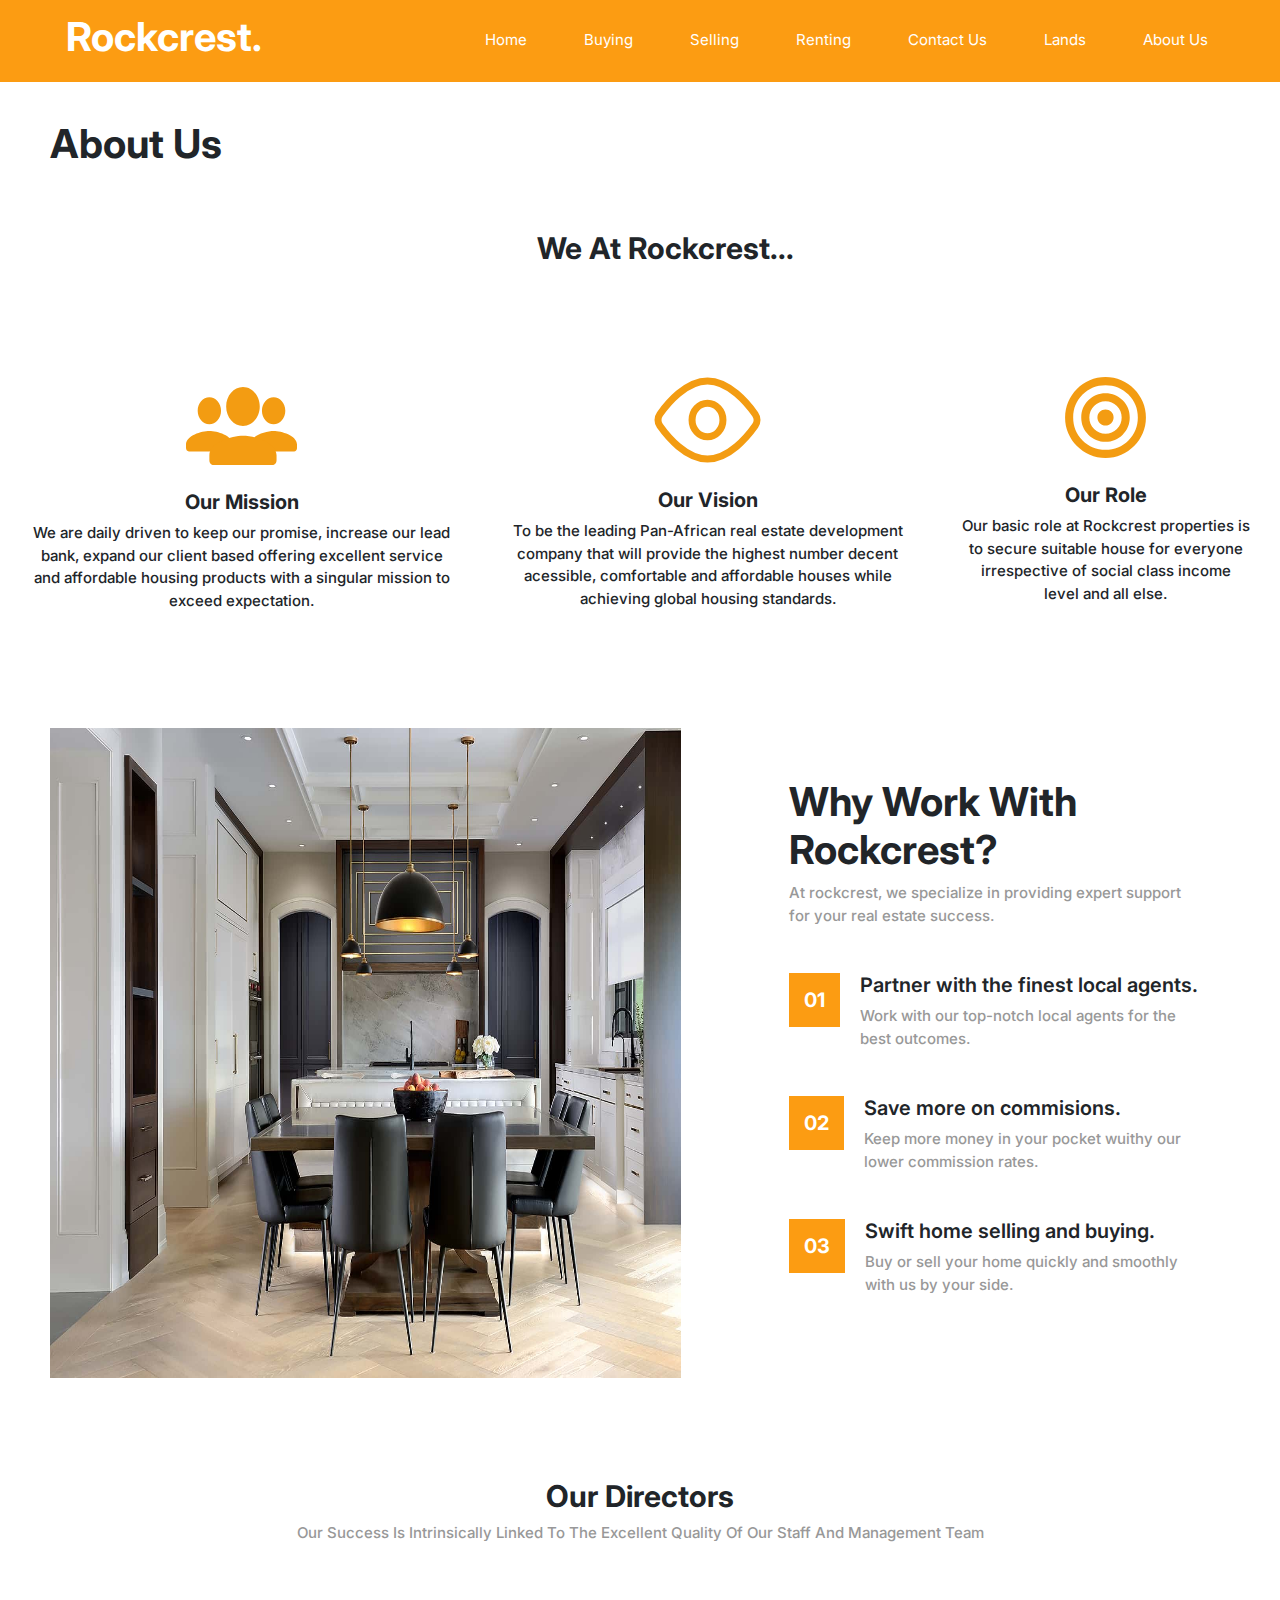
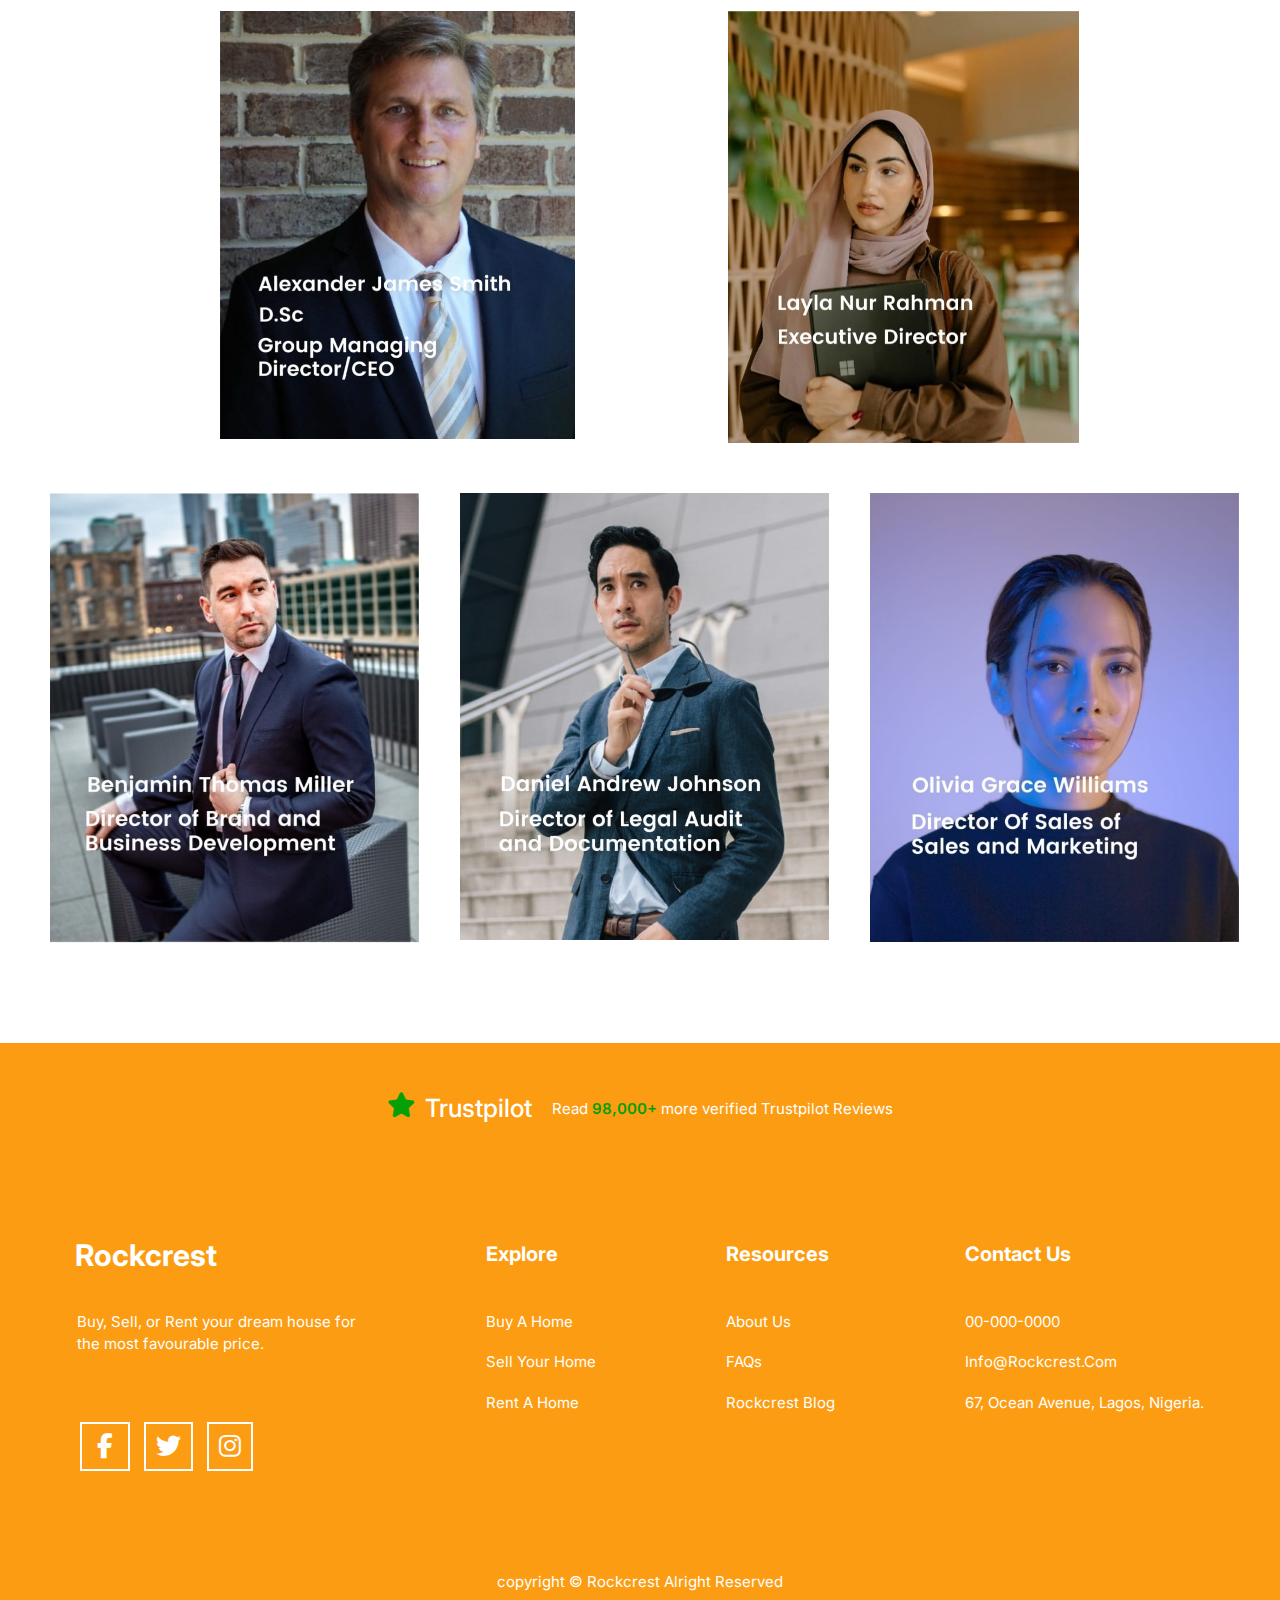
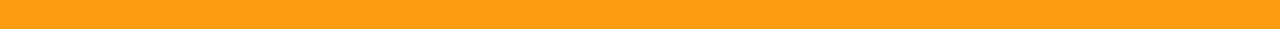
==== about.html @ 774dd9ab "first commit" ====
<!DOCTYPE html>
<html lang="en">

<head>
    <link rel="preconnect" href="https://fonts.googleapis.com">
    <link rel="preconnect" href="https://fonts.gstatic.com" crossorigin>
    <link href="https://fonts.googleapis.com/css2?family=Heebo&family=Inter:wght@500&family=Playpen+Sans&display=swap"
        rel="stylesheet">
    <meta charset="UTF-8">
    <meta name="viewport" content="width=device-width, initial-scale=1.0">
    <title>Rockcrest</title>
    <link rel="stylesheet" href="style.css">
    <link rel="stylesheet" href="https://stackpath.bootstrapcdn.com/bootstrap/4.5.2/css/bootstrap.min.css">
    <link rel="stylesheet" href="https://cdnjs.cloudflare.com/ajax/libs/font-awesome/6.4.0/css/all.min.css">
    <link href="https://cdn.jsdelivr.net/npm/bootstrap@5.3.1/dist/css/bootstrap.min.css" rel="stylesheet"
        integrity="sha384-4bw+/aepP/YC94hEpVNVgiZdgIC5+VKNBQNGCHeKRQN+PtmoHDEXuppvnDJzQIu9" crossorigin="anonymous">
    <link rel="preconnect" href="https://fonts.googleapis.com">
    <link rel="preconnect" href="https://fonts.googleapis.com">
    <link rel="preconnect" href="https://fonts.gstatic.com" crossorigin>
    <link href="https://fonts.googleapis.com/css2?family=Heebo&family=Inter:wght@300&family=Playpen+Sans&display=swap"
        rel="stylesheet">
    <link rel="preconnect" href="https://fonts.gstatic.com" crossorigin>
    <link href="https://fonts.googleapis.com/css2?family=Poppins&display=swap" rel="stylesheet">
</head>

<section class="home" id="home">
    <div class="Home Home1">
        <div class="home-page-color">
            <nav class="navbar navbar-expand-lg">
                <div class="container-fluid navig">
                    <a class="navbar-brand" href="index.html">
                        <h1>Rockcrest.</h1>
                    </a>
                    <button class="navbar-toggler" type="button" data-bs-toggle="collapse"
                        data-bs-target="#navbarTogglerDemo02" aria-controls="navbarTogglerDemo02" aria-expanded="false"
                        aria-label="Toggle navigation">
                        <span class="navbar-toggler-icon"></span>
                    </button>
                    <div class="navigator">
                        <div class="collapse navbar-collapse" id="navbarTogglerDemo02">
                            <ul class="nav me-auto mb-2 mb-lg-0">
                                <li class="nav-item">
                                    <a class="nav-link" href="index.html">Home</a>
                                </li>
                                <li class="nav-item">
                                    <a class="nav-link" href="buying.html">buying</a>
                                </li>
                                <li class="nav-item">
                                    <a class="nav-link" href="selling.html">selling</a>
                                </li>
                                <li class="nav-item">
                                    <a class="nav-link" href="renting.html">renting</a>
                                </li>
                                <li class="nav-item">
                                    <a class="nav-link" href="contact.html">contact us</a>
                                </li>
                                <li class="nav-item">
                                    <a class="nav-link" href="lands.html">lands</a>
                                </li>
                                <li class="nav-item">
                                    <a class="nav-link" href="about.html">about us</a>
                                </li>
                            </ul>
                        </div>
                    </div>
                </div>
            </nav>
        </div>
    </div>
</section>

<section class="abt">
    <div class="abt-us">
        <h1>about us</h1>
        <p>we at rockcrest...</p>
    </div>
</section>

<section class="mis-vis-rol">
    <div class="mission">
        <img src="images/Group 17.svg" alt="">
        <h3>our mission</h3>
        <P>We are daily driven to keep our promise, increase our lead bank, expand
            our client based offering excellent service and affordable housing products
            with a singular mission to exceed expectation. </P>
    </div>
    <div class="vision">
        <img src="images/Group.svg" alt="">
        <h3>our vision</h3>
        <P>To be the leading Pan-African real estate development company that will provide
            the highest number decent acessible, comfortable and affordable houses while
            achieving global housing standards. </P>
    </div>
    <div class="role">
        <img src="images/Vector.svg" alt="">
        <h3>our role</h3>
        <P>Our basic role at Rockcrest properties is to secure suitable house for everyone
            irrespective of social class income level and all else. </P>
    </div>
</section>

<section class="with">
    <div class="work-us">
        <div class="with-us-image">
            <img src="images/contemporary-detailed-DSC_9551.jpg" alt="">
        </div>
        <div class="with-us-desc">
            <h1>why work with rockcrest?</h1>
            <p>At rockcrest, we specialize in providing expert support for your real estate success.</p>
            <div class="with-us-desc1">
                <div class="numbers">
                    <h3>01</h3>
                </div>
                <div class="desc">
                    <h2>Partner with the finest local agents.</h2>
                    <p>Work with our top-notch local agents for the best outcomes.</p>
                </div>
            </div>
            <div class="with-us-desc1">
                <div class="numbers">
                    <h3>02</h3>
                </div>
                <div class="desc">
                    <h2>Save more on commisions.</h2>
                    <p>Keep more money in your pocket wuithy our lower commission rates.</p>
                </div>
            </div>
            <div class="with-us-desc1">
                <div class="numbers">
                    <h3>03</h3>
                </div>
                <div class="desc">
                    <h2>Swift home selling and buying.</h2>
                    <p>Buy or sell your home quickly and smoothly with us by your side.</p>
                </div>
            </div>
        </div>
    </div>
</section>

<div class="foot-1">
    <h1>our directors</h1>
    <p>Our success is intrinsically linked to the excellent quality of our staff and management team</p>
</div>
<div class="abt-images1">
    <div class="abts-img imgs1">
        <img src="images/abt5.jpeg" alt="">
    </div>
    <div class="abts-img imgs2">
        <img src="images/abt3.jpeg" alt="">
    </div>
</div>
<div class="abt-images2">
    <div class="abts-imgs">
        <img src="images/abt1.jpeg" alt="">
    </div>
    <div class="abts-imgs">
        <img src="images/abt2.jpeg" alt="">
    </div>
    <div class="abts-imgs">
        <img src="images/abt4.jpeg" alt="">
    </div>
</div>

<section class="clients">
    <div class="footer">
        <div class="footer-desc">
            <div class="foot-icon1">
                <i class="fa fa-star fa-shake"></i>
            </div>
            <div class="foot-icon-desc">
                <h1>Trustpilot</h1>
                <p>Read <span>98,000+</span> more verified Trustpilot Reviews</p>
            </div>
        </div>
        <div class="additionals">
            <div class="rockcrest">
                <h1>rockcrest</h1>
                <p>Buy, Sell, or Rent your dream house for <br> the most favourable price.</p>
                <div class="foot-icon2">
                    <i class="fa-brands fa-facebook-f"></i>
                    <span>
                        <i class="fa-brands fa-twitter"></i>
                    </span>
                    <span>
                        <i class="fa-brands fa-instagram"></i>
                    </span>
                </div>
            </div>
            <div class="explore">
                <h2>explore</h2>
                <div class="links">
                    <p><a href="">Buy a home</a></p>
                    <p><a href="">sell your home</a></p>
                    <p><a href="">rent a home</a></p>
                </div>
            </div>
            <div class="resources">
                <h2>resources</h2>
                <div class="links">
                    <p><a href="">about us</a></p>
                    <p><a href="">FAQs</a></p>
                    <p><a href="">rockcrest blog</a></p>
                </div>
            </div>
            <div class="contact-us">
                <h2>contact us</h2>
                <div class="links">
                    <p><a href="">00-000-0000</a></p>
                    <p><a href="">info@rockcrest.com</a></p>
                    <p><a href="">67, Ocean Avenue, lagos, nigeria.</a></p>
                </div>
            </div>
        </div>
        <div class="copy">
            <p>copyright &copy; Rockcrest Alright Reserved</p>
        </div>
    </div>
</section>


<body>
    <script src="https://cdn.jsdelivr.net/npm/bootstrap@5.3.1/dist/js/bootstrap.bundle.min.js"
        integrity="sha384-HwwvtgBNo3bZJJLYd8oVXjrBZt8cqVSpeBNS5n7C8IVInixGAoxmnlMuBnhbgrkm"
        crossorigin="anonymous"></script>
    <script src="https://cdn.jsdelivr.net/npm/@popperjs/core@2.11.8/dist/umd/popper.min.js"
        integrity="sha384-I7E8VVD/ismYTF4hNIPjVp/Zjvgyol6VFvRkX/vR+Vc4jQkC+hVqc2pM8ODewa9r"
        crossorigin="anonymous"></script>
    <script src="https://cdn.jsdelivr.net/npm/bootstrap@5.3.1/dist/js/bootstrap.min.js"
        integrity="sha384-Rx+T1VzGupg4BHQYs2gCW9It+akI2MM/mndMCy36UVfodzcJcF0GGLxZIzObiEfa"
        crossorigin="anonymous"></script>
</body>

</html>
---- style.css ----
* {
        margin: 0;
        padding: 0;
        box-sizing: border-box;
        font-family: 'Heebo', sans-serif;
        font-family: 'Inter', sans-serif;
    }


    /* Forms Stylings */

    .create {
        background-image: url('images/createimage.jpg');
        background-repeat: no-repeat;
        background-position: center;
        background-size: cover;
        text-align: center;
        display: flex;
        align-items: center;
        justify-content: center;
        padding-bottom: 16px;
    }

    .create2 {
        background-image: url('images/createimage.jpg');
        background-repeat: no-repeat;
        background-position: center;
        background-size: cover;
        text-align: center;
        display: flex;
        align-items: center;
        justify-content: center;
        padding-bottom: 152px;
    }

    .create-1 {
        text-align: center;
        margin-top: 20px;
        width: 100%;
        height: 100%;
    }

    .create-page {
        margin-left: -100px;
    }

    .create-page h1 {
        padding-left: 100px;
        color: white;
        text-transform: capitalize;
        font-size: 35px;
        font-weight: 700;
    }

    .create-page p {
        padding-left: 100px;
        text-transform: capitalize;
        font-size: 15px;
        font-weight: 500;
        color: white;
    }

    .create-page a {
        text-decoration: none;
        color: #FC9C12;
        font-weight: 700;
    }

    .create-page a:hover {
        text-decoration: underline;
        color: white;
    }

    .create-page form {
        width: 90%;
        max-width: 600px;
        margin: 0 auto;
        padding-top: 20px;
    }

    .create-acct {
        margin-bottom: 20px;
    }

    .create-acct input {
        border: 2px solid white;
        color: white;
        width: 120%;
        padding: 20px;
        outline: 0;
        border-radius: 5px;
        background: transparent;
        font-size: 15px;
    }

    .create-acct label {
        height: 100%;
        color: white;
        float: left;
        text-transform: capitalize;
        font-size: 15px;
        font-weight: 600;
        padding-bottom: 10px;
    }

    .password input {
        position: relative;
    }

    .password2 input {
        position: relative;
    }

    .password2 i {
        position: absolute;
        right: 24.5%;
        top: 322px;
        color: white;
        font-size: 15px;
        font-weight: 500;
    }

    .password i {
        position: absolute;
        right: 25%;
        bottom: 215px;
        color: white;
        font-size: 15px;
        font-weight: 500;
    }

    .create-acct input::placeholder {
        font-size: 15px;
        color: whitesmoke;
    }

    .row {
        display: flex;
        justify-content: center;
        align-items: center;
        gap: 60px;
    }

    .row .create-acct {
        flex-basis: 45%;
    }

    .row .row-2 input,
    .row .row-2 label {
        margin-left: 70px;
    }

    .create-acct input .checkbox {
        border-radius: 50px;
    }

    .create-acct p {
        font-size: 15px;
        color: black;
    }

    .agree {
        display: flex;
        gap: 10px;
        margin-bottom: 10px;
    }


    .create-acct label {
        font-weight: 500;
    }

    .create-acct span {
        color: #FC9C12;
        font-weight: 500;
    }

    .create-acct a input {
        text-transform: capitalize;
        font-size: 15px;
        font-weight: 600;
        color: white;
        background-color: #FC9C12;
        border: none;
        margin-top: 20px;
        box-shadow: 4px 4px 8px rgba(0, 0, 0, 0.2);
    }

    .create-acct input.btn2 {
        margin-top: 20px;
    }

    .create-acct a input:hover {
        color: #FC9C12;
        background-color: white;
    }






    /* Home page Stylings */

    .home {
        width: 100%;
        height: 100%;
        background: url('images/3d-room-interior-with-classic-design-furniture_23-2150895587.jpg'), linear-gradient(rgba(0, 0, 0, 0.5), rgba(0, 0, 0, 0.7));
        background-repeat: no-repeat;
        z-index: -1;
        background-size: cover;
        background-position: center;
    }

    .navbar-brand h1 {
        text-transform: capitalize;
        font-weight: 700;
        font-size: 40px;
        margin-left: 35px;
        color: white;
    }

    .nav-item a {
        color: white;
        font-size: 15px;
        text-transform: capitalize;
        margin-right: 25px;
        text-decoration: none;
    }

    .nav-item a::after {
        content: '';
        width: 0%;
        height: 2px;
        background: #FC9C12;
        display: block;
        margin: auto;
        transition: 0.5s;
    }

    .nav-item a:hover {
        color: white;
    }

    .nav-item a:hover::after {
        width: 40px;
        color: white;
    }

    .nav li a::after {
        content: '';
        width: 0%;
        height: 2px;
        background: white;
        display: block;
        margin: auto;
        transition: 0.5s;
    }

    .nav li a:hover {
        color: white;
    }

    .nav li a:hover::after {
        width: 40px;
        color: white;
    }

    .navigators a button {
        margin-right: 20px;
        padding: 5px 15px;
        font-size: 15px;
        font-weight: 500;
        text-transform: capitalize;
        background: transparent;
        color: white;
        border: 2px solid white;
        border-radius: 30px;
    }

    .navigators span a button {
        margin-right: 20px;
        padding: 5px 15px;
        font-size: 15px;
        font-weight: 500;
        text-transform: capitalize;
        background: #FC9C12;
        color: white;
        border: none;
        border-radius: 30px;
        box-shadow: 2px 2px 4px rgba(0, 0, 0, 0.2);
    }

    .navigators span a button:hover {
        margin-right: 20px;
        padding: 5px 15px;
        font-size: 15px;
        font-weight: 500;
        text-transform: capitalize;
        background: transparent;
        color: #FC9C12;
        border: 2px solid white;
        border-radius: 30px;
        transition: 0.5s;
    }

    .navigators a button:hover {
        margin-right: 20px;
        padding: 5px 15px;
        font-size: 15px;
        font-weight: 500;
        text-transform: capitalize;
        background: #FC9C12;
        color: white;
        border: none;
        border-radius: 30px;
        box-shadow: 2px 2px 4px rgba(0, 0, 0, 0.2);
        transition: 0.5s;
    }

    .home-body {
        width: 100%;
        text-align: center;
        padding-top: 80px;
    }

    .homes {
        padding-bottom: 200px;
    }

    .home-body h1 {
        text-transform: capitalize;
        font-size: 60px;
        line-height: 1;
        color: white;
        font-weight: 500;
    }

    .home-body h1 span {
        color: #FC9C12;
    }

    .home-body p {
        color: white;
        font-size: 15px;
    }

    .items-select {
        background-color: white;
        border: 2px solid whitesmoke;
        padding: 40px;
        border-radius: 10px;
        display: flex;
        margin-top: 70px;
        gap: 100px;
        justify-content: center;
    }

    .items-select i {
        margin-top: 10px;
        color: white;
        font-weight: 700;
        font-size: 20px;
        background-color: #FC9C12;
        border-radius: 60px;
        padding: 20px;
    }

    .select-items h4 {
        text-transform: capitalize;
        font-size: 15px;
        padding-bottom: 20px;
        color: #989898;
        padding-left: 5px;
    }

    .select-items select {
        font-size: 15px;
        color: #989898;
        font-weight: 500;
        padding-right: 50px;
        background: transparent;
        border: none;
    }





    /* second home page section */
    .home-page1 {
        width: 100%;
        margin-top: 70px;
        text-align: center;
    }

    .home-contents1 h1 {
        font-size: 15px;
        color: #989898;
        padding-bottom: 20px;
    }

    .companies {
        width: 100%;
        padding-top: 20px;
        padding-bottom: 50px;
        display: flex;
        gap: 10px;
        margin: 0;
        padding-left: 30px;
        padding-right: 100px;
    }

    .images {
        width: 100%;
        padding-left: 50px;
    }

    .one img {
        width: 60%;
    }

    .two img {
        width: 60%;
        margin-top: 5px;
    }

    .three img {
        width: 60%;
    }

    .four img {
        width: 70%;
        margin-top: -15px;
    }

    .five img {
        width: 70%;
        margin-top: -40px;
    }

    .properties h1 {
        text-transform: capitalize;
        font-size: 40px;
        font-weight: 700;
    }

    .properties p {
        font-size: 15px;
        font-weight: 400;
        color: #989898;
        padding-bottom: 70px;
    }

    .icons {
        display: flex;
        width: 100%;
        text-align: center;
        justify-content: center;
        padding-bottom: 100px;
    }

    .icons-desc {
        width: 250px;
        margin-left: 20px;
        border: 2px solid whitesmoke;
        border-radius: 5px;
    }

    .icons-desc img {
        width: 100px;
        margin-top: 40px;
        padding-bottom: 50px;
    }

    .icons-desc h3 {
        text-transform: capitalize;
        font-size: 20px;
        font-weight: 700;
    }

    .icons-desc p {
        font-size: 15px;
        color: #989898;
        text-transform: capitalize;
        padding-bottom: 20px;
    }







    /* how it works page */

    .work {
        width: 100%;
        text-align: center;
        padding-bottom: 100px;
    }

    .works h1 {
        text-transform: capitalize;
        font-weight: 700;
        font-size: 40px;
    }

    .works p {
        font-size: 15px;
        color: #989898;
        font-weight: 500;
    }

    .works-sets {
        padding-top: 100px;
        display: flex;
        width: 100%;
    }

    .search {
        margin-top: 100px;
        width: 50%;
        text-align: left;
        margin-left: 50px;
    }

    .search i {
        font-size: 40px;
        background-color: #FC9C12;
        color: white;
        padding: 10px;
    }

    .search h3 {
        font-size: 30px;
        font-weight: 600;
        margin-top: 10px;
    }

    .search p {
        padding-top: 10px;
        font-size: 15px;
        color: #989898;
        font-weight: 500;
        width: 67%;
    }

    .search-image {
        width: 50%;
    }

    .search-img {
        position: relative;
        z-index: 1;
        width: 60%;
        border-radius: 20px;
        margin-left: 100px;
        box-shadow: 2px 2px 4px rgba(0, 0, 0, 0.2);
    }

    .back-border {
        position: absolute;
        background-color: #FC9C12;
        padding: 100px;
        right: 50px;
        margin-top: -80px;
        width: 20%;
        height: 300px;
        clip-path: circle();
        opacity: 0.4;
    }

    .back-border-2 {
        position: absolute;
        background-color: #FC9C12;
        padding: 100px;
        margin-top: -200px;
        height: 300px;
        margin-left: 30px;
        clip-path: circle();
        opacity: 0.4;
    }

    .search-img img {
        z-index: 1;
        width: 90%;
        margin-top: 20px;
        border-radius: 20px;
    }

    .search-img h3 {
        text-transform: uppercase;
        color: #FC9C12;
        font-size: 20px;
        font-weight: bold;
        padding-top: 20px;
        text-align: left;
        margin-left: 20px;
    }

    .search-img p {
        text-transform: capitalize;
        color: #444444;
        font-size: 15px;
        font-weight: 500;
        text-align: left;
        margin-left: 19px;
        padding-bottom: 10px;
    }

    .search-img hr {
        width: 80%;
        border: 2px solid #989898;
        font-weight: bolder;
        color: #989898;
        margin-left: 15px;
    }

    .search-icons {
        display: flex;
        margin-left: 20px;
        gap: 55px;
        padding-top: 50px;
        padding-bottom: 20px;
    }

    .style i {
        color: white;
        padding-left: 4px;
    }

    .style1 i {
        padding-right: 10px;
    }

    .style2 {
        margin-right: 20px;
    }

    .style2 i {
        padding-left: 20px;
    }

    .icon-1 i {
        font-size: 30px;
    }

    .icon-1 span {
        font-size: 15px;
        padding-left: 15px;
    }

    .icon-1 h5 {
        text-transform: capitalize;
        font-size: 15px;
        font-weight: 500;
        color: #444444;
        padding-top: 20px;
    }

    .style h5 {
        color: white;
    }




    /* trending page */

    .trend {
        width: 100%;
        margin-top: 100px;
    }

    .trending {
        display: flex;
        justify-content: space-between;
        margin: 50px;
    }

    .trending-head h1 {
        text-transform: capitalize;
        font-size: 40px;
        font-weight: 700;
    }

    .trending-head p {
        font-size: 15px;
        font-weight: 500;
        color: #989898;
    }

    .trending-page-button a button {
        text-decoration: none;
        padding: 6px 12px;
        border-radius: 10px;
        background-color: transparent;
        color: #FC9C12;
        text-transform: capitalize;
        font-size: 15px;
        border: 2px solid #FC9C12;
    }

    .trending-page-button a button:hover {
        background-color: #FC9C12;
        color: white;
        border: none;
        box-shadow: rgba(0, 0, 0, 0.7);
        transition: 0.5s;
    }

    .trending-images {
        display: flex;
        width: 100%;
        padding: 0px 50px;
        gap: 20px;
    }

    .trending-img {
        width: 100%;
        border-radius: 20px;
        border: 2px solid whitesmoke;
    }

    .trending-img img {
        width: 90%;
        margin-left: 20px;
        margin-top: 20px;
        border-radius: 20px;
    }

    .trending-img h3 {
        text-transform: uppercase;
        color: #FC9C12;
        font-size: 20px;
        font-weight: bold;
        padding-top: 20px;
        text-align: left;
        margin-left: 20px;
    }

    .trending-img p {
        text-transform: capitalize;
        color: #444444;
        font-size: 15px;
        font-weight: 500;
        text-align: left;
        margin-left: 19px;
        padding-bottom: 10px;
    }

    .trending-img hr {
        width: 80%;
        font-weight: bolder;
        color: #989898;
        border: 2px solid #989898;
        margin-left: 17px;
    }

    .trending-icons {
        display: flex;
        margin-left: 25px;
        gap: 70px;
        padding-top: 50px;
        padding-bottom: 20px;
    }

    .icon-2 i {
        font-size: 30px;
    }

    .icon-2 span {
        font-size: 15px;
        padding-left: 15px;
    }

    .icon-2 h5 {
        text-transform: capitalize;
        font-size: 15px;
        font-weight: 500;
        color: #444444;
        padding-top: 20px;
    }





    /* why work with us page */

    .withUs {
        width: 100%;
        padding-top: 150px;
        padding-bottom: 100px;
    }

    .work-us {
        display: flex;
        justify-content: space-between;
        width: 100%;
    }

    .with-us-image {
        width: 90%;
    }

    .with-us-desc {
        margin-right: 80px;
        margin-top: 50px;
    }

    .with-us-image img {
        width: 80%;
        margin-left: 50px;
        height: 650px;
    }

    .with-us-desc h1 {
        text-transform: capitalize;
        font-size: 40px;
        font-weight: 700;
    }

    .with-us-desc p {
        font-size: 15px;
        color: #989898;
        font-weight: 500;
        padding-bottom: 30px;
    }

    .with-us-desc1 {
        display: flex;
        justify-content: space-between;
        gap: 20px;
    }

    .numbers h3 {
        text-transform: uppercase;
        font-size: 20px;
        font-weight: bold;
        color: white;
        background: #FC9C12;
        padding: 15px;
    }

    .desc h2 {
        font-size: 20px;
        font-weight: 600;
    }

    .desc p {
        font-size: 15px;
        color: #989898;
    }




    /* clients pages */

    .clients {
        width: 100%;
        background-color: #FC9C12;
        text-align: center;
        padding-bottom: 20px;
    }

    .client h1 {
        padding-top: 50px;
        color: white;
        text-transform: capitalize;
        font-size: 40px;
        font-weight: 700;
    }

    .client p {
        font-size: 15px;
        font-weight: 500;
        color: white;
    }

    .clients-images1 {
        width: 100%;
        display: flex;
        gap: 20px;
        padding-top: 50px;
    }

    .clients-images img {
        width: 100%;
    }

    .images1 img {
        width: 100%;
        height: 220px;
    }

    .clients-images2 {
        display: flex;
        gap: 20px;
        padding-top: 20px;
    }



    /* footer page */

    .footer {
        padding-top: 50px;
    }

    .footer-desc {
        display: flex;
        justify-content: center;
        gap: 10px;
    }

    .foot-icon1 i {
        font-size: 25px;
        color: white;
        font-weight: 800;
        color: rgb(5, 160, 5);
    }

    .foot-icon-desc {
        display: flex;
        gap: 20px;
    }

    .foot-icon-desc h1 {
        font-size: 25px;
        color: white;
        font-weight: 500;
    }

    .foot-icon-desc p {
        font-size: 15px;
        margin-top: 5px;
        color: white;
    }

    .foot-icon-desc span {
        color: rgb(5, 160, 5);
        font-weight: 600;
    }

    .additionals {
        display: flex;
        padding-top: 100px;
        justify-content: center;
        gap: 30px;
    }

    .rockcrest h1 {
        text-transform: capitalize;
        font-size: 30px;
        font-weight: 700;
        color: white;
        margin-left: -140px;
    }

    .rockcrest p {
        float: left;
        text-align: left;
        font-size: 15px;
        font-weight: 400;
        padding-top: 30px;
        color: white;
    }

    .foot-icon2 {
        margin-left: -90px;
    }

    .foot-icon2 i {
        margin-top: 50px;
        color: white;
        font-size: 25px;
        border: 2px solid white;
        padding: 10px;
        margin-right: 10px;
    }

    .foot-icon2 .fa-facebook-f {
        padding: 10px 15px;
    }

    .explore,
    .resources,
    .contact-us {
        text-align: left;
        padding-left: 100px;
    }

    .explore h2,
    .resources h2,
    .contact-us h2 {
        text-transform: capitalize;
        font-size: 20px;
        font-weight: 700;
        color: white;
        padding-top: 5px;
    }

    .links {
        padding-top: 35px;
    }

    .links a {
        color: white;
        text-transform: capitalize;
        font-size: 15px;
        margin-top: 100px;
        text-decoration: none;
    }

    .links a:hover {
        text-decoration: none;
        color: #444444;
    }

    .copy {
        padding-top: 100px;
        color: white;
        font-size: 15px;
    }






    /* buying page */

    .Home1 {
        background-color: #FC9C12;
        position: fixed;
        width: 100%;
        z-index: 4;
    }

    .buying {
        width: 100%;
        padding-top: 120px;
    }

    .buying-page h1 {
        padding-left: 50px;
        padding-bottom: 50px;
        text-transform: capitalize;
        font-size: 40px;
        font-weight: 700;
    }

    .second-section {
        padding-top: 50px;
        padding-bottom: 50px;
    }







    /* selling page */

    .sales {
        text-align: center;
        padding-top: 100px;
    }

    .no-sales img {
        width: 18%;
        position: relative;
        padding-top: 200px;
        padding-bottom: 30px;
    }

    .border-back {
        z-index: 0;
        position: absolute;
        background-color: #FC9C12;
        padding: 110px;
        top: 200px;
        margin-top: 30px;
        height: 300px;
        margin-left: 630px;
        clip-path: circle();
        opacity: 0.4;
    }

    .no-sales-desc h3 {
        text-transform: capitalize;
        font-size: 20px;
        font-weight: bold;
    }

    .no-sales-desc p {
        font-size: 15px;
        color: #989898;
        font-weight: 500;
        padding-bottom: 80px;
    }





    /* buying-0pen-page */

    .buy-open {
        width: 100%;
        padding-left: 50px;
    }

    .buying-open {
        width: 100%;
    }

    .buying-open h1 {
        padding-top: 120px;
        text-transform: capitalize;
        font-size: 40px;
        font-weight: 700;
    }

    .buying-open p {
        text-transform: capitalize;
        font-size: 15px;
        font-weight: 500;
    }

    .buying-open span a button {
        text-transform: capitalize;
        color: white;
        background-color: #FC9C12;
        padding: 8px 15px;
        border: none;
        font-weight: 500;
        margin-left: 10px;
        border: 2px solid whitesmoke;
    }

    .buy-open-desc {
        width: 100%;
    }

    .images-buy {
        width: 100%;
        padding-top: 10px;
    }

    .images-buy img {
        width: 95%;
    }

    .buy-open-desc h3 {
        text-transform: capitalize;
        padding-top: 50px;
        padding-bottom: 10px;
        font-size: 30px;
        font-weight: 500;
    }

    .buy-open-desc hr {
        width: 95%;
        border: 2px solid #FC9C12;
    }

    .buy-open-desc h3 {
        font-size: 20px;
    }

    .buy-open-desc p {
        font-style: 15px;
        color: #444444;
    }

    .first-p p {
        width: 100%;
        line-height: 3;
        padding-right: 70px;
    }

    .contact {
        display: flex;
    }

    .contact h4 {
        text-transform: capitalize;
        font-size: 30px;
        color: #FC9C12;
        font-weight: 700;
    }

    .contact .icons-span {
        display: flex;
        margin-top: 10px;
        padding-left: 20px;
    }

    .icons-span i {
        font-size: 15px;
        font-weight: bolder;
        padding-right: 10px;
        padding-top: 2px;
    }

    .icons-span span p {
        font-size: 15px;
    }

    .contact-no {
        margin-left: 170px;
        padding-bottom: 50px;
    }

    .contact-no P {
        font-weight: 500;
    }




    /* lands page */
    .land {
        padding-top: 150px;
        padding-bottom: 100px;
    }

    .land h1 {
        text-transform: capitalize;
        font-size: 40px;
        padding-bottom: 50px;
        font-weight: 700;
        margin-left: 50px;
    }

    .lands-desc {
        display: flex;
    }

    .desc1 h3 {
        color: #444444;
        text-transform: capitalize;
        font-size: 20px;
        padding-bottom: 5px;
    }

    .desc1 p {
        font-size: 15px;
    }

    .desc2 {
        padding-top: 57px;
        padding-left: 20px;
    }










    /* about us page */
    .abt {
        padding-top: 120px;
        padding-left: 50px;
    }

    .abt-us h1 {
        text-transform: capitalize;
        font-size: 40px;
        font-weight: 700;
    }

    .abt-us p {
        text-transform: capitalize;
        text-align: center;
        padding-top: 50px;
        font-size: 30px;
        font-weight: 700;
        padding-bottom: 20px;
    }

    .mis-vis-rol {
        padding-top: 70px;
        padding-left: 10px;
        display: flex;
        text-align: center;
        justify-content: space-between;
    }

    .mission img,
    .role img,
    .vision img {
        margin-bottom: -25px;
    }

    .mission {
        margin-top: 10px;
        padding: 0px 20px;
    }

    .role {
        padding-right: 30px;
        padding-left: 20px;
    }

    .vision {
        padding: 0px 20px;
    }

    .mission h3,
    .vision h3,
    .role h3 {
        padding-top: 50px;
        text-transform: capitalize;
        font-size: 20px;
        font-weight: 700;
    }

    .mission p,
    .vision p,
    .role p {
        padding-bottom: 20px;
        font-size: 15px;
        font-weight: 500;
    }

    .with {
        padding-top: 80px;
        padding-bottom: 100px;
    }

    .foot-1 {
        text-align: center;
    }

    .foot-1 h1 {
        font-size: 30px;
        text-transform: capitalize;
        font-weight: 700;
    }

    .foot-1 p {
        padding-bottom: 50px;
        font-size: 15px;
        font-weight: 500;
        text-transform: capitalize;
        color: #989898;
    }

    .abt-images1 {
        padding-left: 220px;
        padding-right: 50px;
        width: 100%;
        display: flex;
        justify-content: space-evenly;
        padding-bottom: 50px;
    }

    .abts-img img {
        width: 70%;
        padding: 0px;
    }

    .abt-images2 {
        display: flex;
        width: 100%;
        padding-left: 50px;
        padding-bottom: 100px;
    }

    .abts-imgs img {
        width: 90%;
    }







    /* contact us page */

    .contact-uss {
        padding-top: 120px;
        padding-left: 50px;
        padding-bottom: 50px;
    }

    .contact-usss h1 {
        text-transform: capitalize;
        font-size: 40px;
        font-weight: 700;
    }

    .contact-uss-location img {
        position: relative;
        width: 95%;
        height: 730px;
        margin-top: 30px;
        border: 2px solid whitesmoke;
        margin-bottom: 50px;
    }

    .contact-uss-location i {
        position: absolute;
        z-index: 1;
        color: red;
        font-size: 60px;
        margin-top: 350px;
        margin-left: 550px;
    }


    .feedback-form {
        width: 100%;
        padding-bottom: 50px;
    }

    .feedback-form h3 {
        font-size: 30px;
        font-weight: 700;
        text-transform: capitalize;
        text-align: center;
    }

    .feedback-form p {
        text-transform: capitalize;
        text-align: center;
        font-size: 15px;
        color: #989898;
        font-weight: 500;
        padding-bottom: 50px;
    }

    .form-feedback ::placeholder {
        text-transform: capitalize;
        font-size: 20px;
        font-weight: 600;
    }

    .divs {
        display: flex;
    }

    .divs .div-1 {
        flex-basis: 48.8%;
    }

    .form-feedback form input {
        padding-top: 10px;
        width: 95%;
        margin: 50px 0px;
        border-top: none;
        border-bottom: 2px solid #444444;
        border-right: none;
        border-left: none;
    }

    .textarea textarea {
        margin-top: 30px;
        height: 400px;
        width: 95%;
        border: 2px solid #444444;
    }

    .send a button {
        text-decoration: none;
        font-size: 15px;
        color: white;
        background-color: #FC9C12;
        border: none;
        font-weight: 500;
        text-transform: capitalize;
        padding: 15px 20px;
        border-radius: 5px;
        border: 2px solid whitesmoke;
        margin-top: 20px;
    }

    .send a button:hover {
        color: #444444;
        border: 2px solid #989898;
        background-color: transparent;
    }
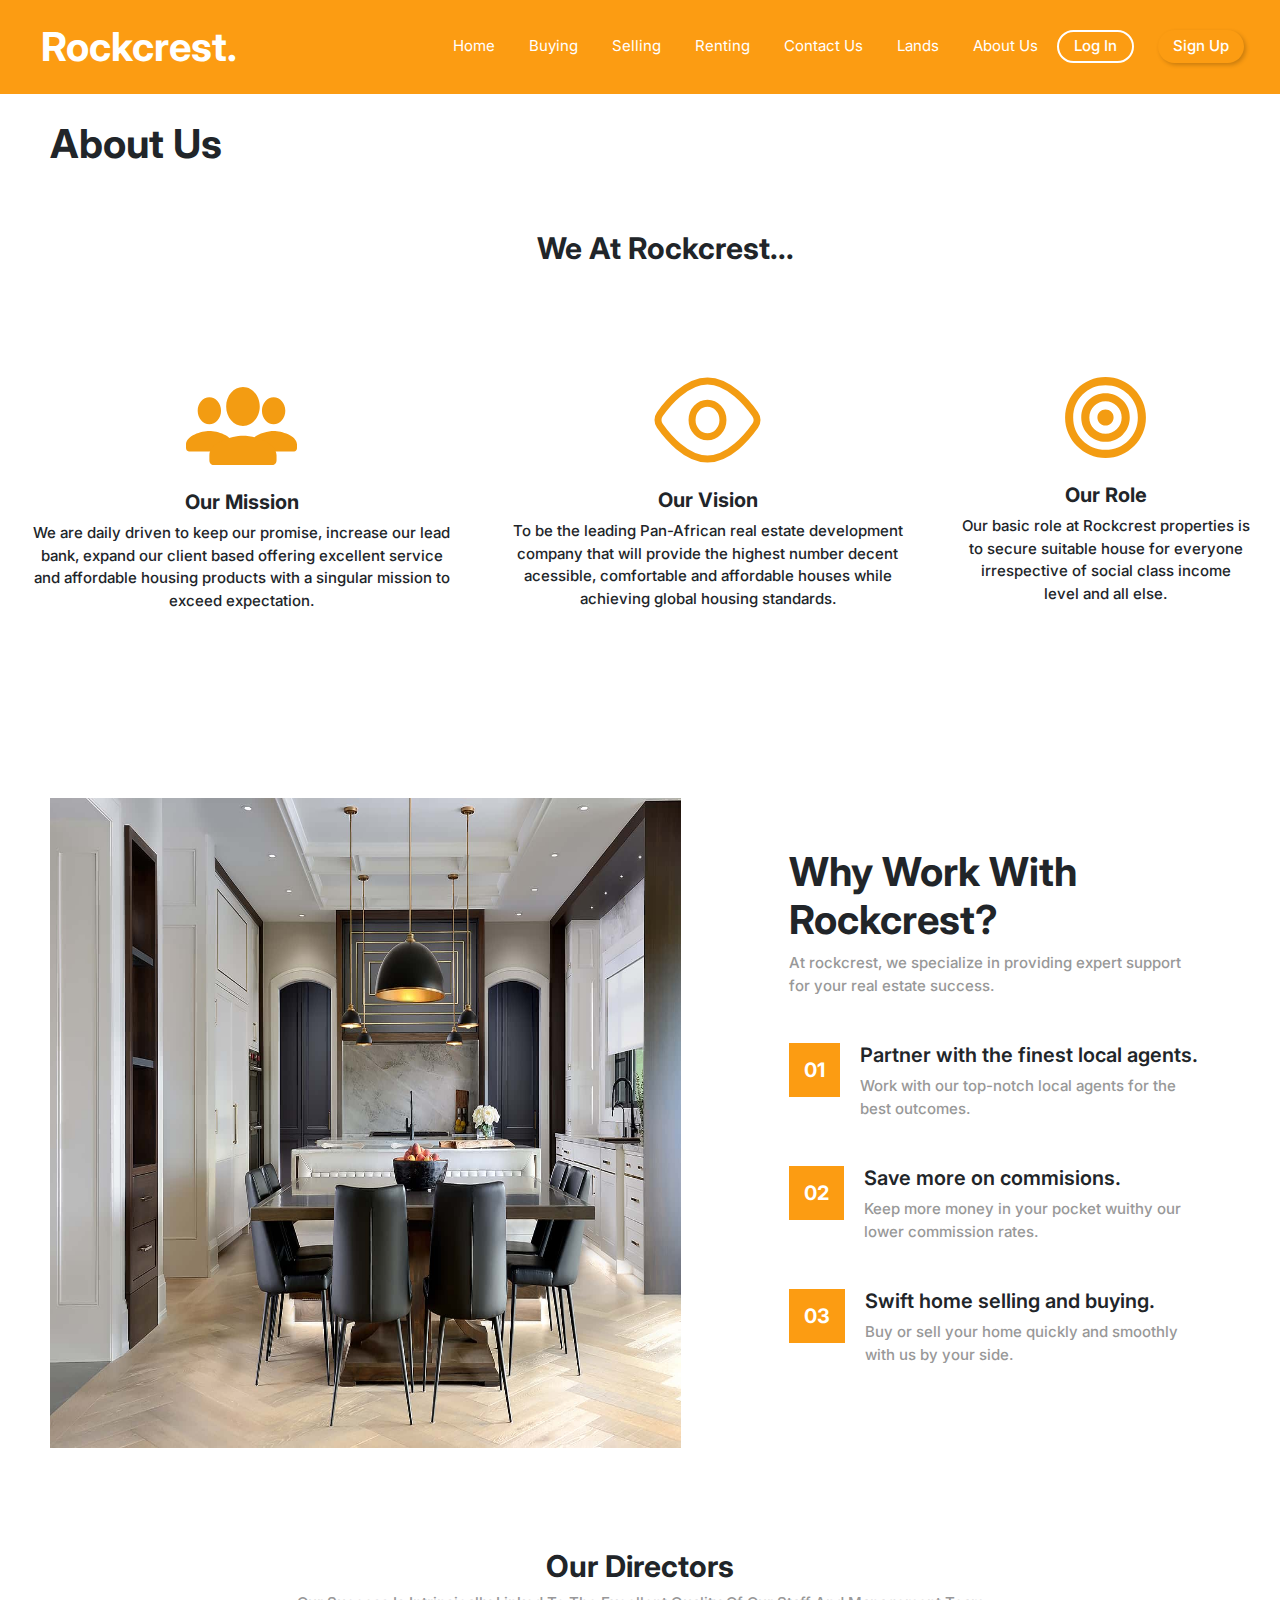
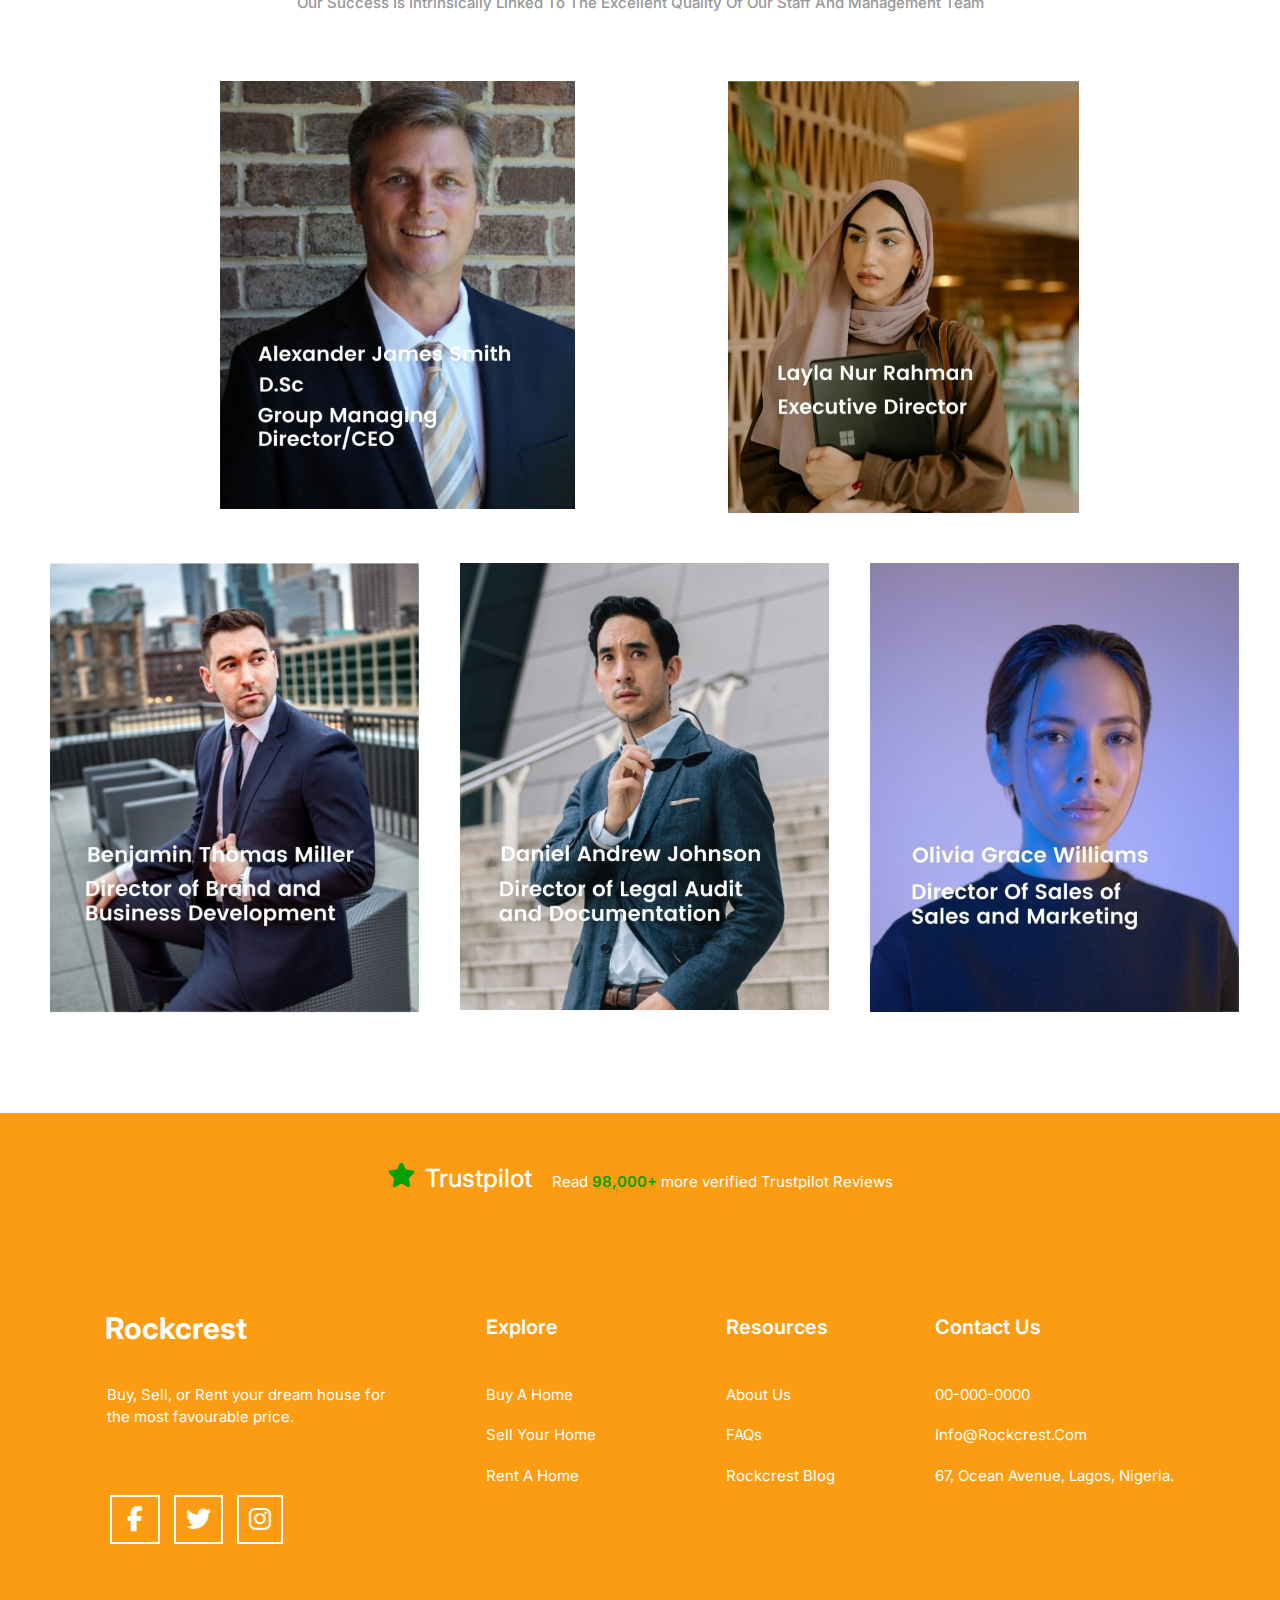
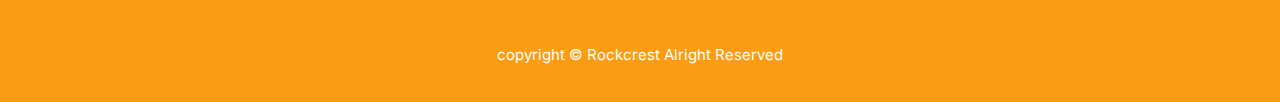
==== commit 9fab7858: "responsiveness" ====
--- a/about.html
+++ b/about.html
@@ -23,203 +23,205 @@
     <link href="https://fonts.googleapis.com/css2?family=Poppins&display=swap" rel="stylesheet">
 </head>
 
-<section class="home" id="home">
-    <div class="Home Home1">
-        <div class="home-page-color">
-            <nav class="navbar navbar-expand-lg">
-                <div class="container-fluid navig">
-                    <a class="navbar-brand" href="index.html">
-                        <h1>Rockcrest.</h1>
-                    </a>
-                    <button class="navbar-toggler" type="button" data-bs-toggle="collapse"
-                        data-bs-target="#navbarTogglerDemo02" aria-controls="navbarTogglerDemo02" aria-expanded="false"
-                        aria-label="Toggle navigation">
-                        <span class="navbar-toggler-icon"></span>
-                    </button>
-                    <div class="navigator">
-                        <div class="collapse navbar-collapse" id="navbarTogglerDemo02">
-                            <ul class="nav me-auto mb-2 mb-lg-0">
-                                <li class="nav-item">
-                                    <a class="nav-link" href="index.html">Home</a>
-                                </li>
-                                <li class="nav-item">
-                                    <a class="nav-link" href="buying.html">buying</a>
-                                </li>
-                                <li class="nav-item">
-                                    <a class="nav-link" href="selling.html">selling</a>
-                                </li>
-                                <li class="nav-item">
-                                    <a class="nav-link" href="renting.html">renting</a>
-                                </li>
-                                <li class="nav-item">
-                                    <a class="nav-link" href="contact.html">contact us</a>
-                                </li>
-                                <li class="nav-item">
-                                    <a class="nav-link" href="lands.html">lands</a>
-                                </li>
-                                <li class="nav-item">
-                                    <a class="nav-link" href="about.html">about us</a>
-                                </li>
-                            </ul>
-                        </div>
-                    </div>
-                </div>
-            </nav>
-        </div>
+<body>
+    <section class="home" id="home">
+        <div class="Home Home1">
+            <div class="home-page-nav">
+                <nav class="navbar">
+                    <div class="logo"><a href="index.html">Rockcrest.</a></div>
+                    <ul class="navigators">
+                        <li><a href="index.html">home</a></li>
+                        <li><a href="buying.html">buying</a></li>
+                        <li><a href="selling.html">selling</a></li>
+                        <li><a href="renting.html">renting</a></li>
+                        <li><a href="contact.html">contact us</a></li>
+                        <li><a href="lands.html">lands</a></li>
+                        <li><a href="about.html">about us</a></li>
+                        <a href="login.html"><button>Log in</button></a>
+                        <span>
+                            <a href="create.html"><button>Sign up</button></a>
+                        </span>
+                    </ul>
+                    <div class="toggle-btn">
+                        <i class="fas fa-bars"></i>
+                    </div>
+                </nav>
+                <div class="dropdown_menu">
+                    <li><a href="index.html">home</a></li>
+                    <li><a href="buying.html">buying</a></li>
+                    <li><a href="selling.html">selling</a></li>
+                    <li><a href="renting.html">renting</a></li>
+                    <li><a href="contact.html">contact us</a></li>
+                    <li><a href="lands.html">lands</a></li>
+                    <li><a href="about.html">about us</a></li>
+                    <div class="action-btn">
+                        <a href="login.html"><button>Log in</button></a>
+                    </div>
+                    <div class="action-btn span">
+                        <a href="create.html"><button>Sign up</button></a>
+                    </div>
+                </div>
+
+            </div>
+    </section>
+
+    <section class="abt">
+        <div class="abt-us">
+            <h1>about us</h1>
+            <p>we at rockcrest...</p>
+        </div>
+    </section>
+
+    <section class="mis-vis-rol">
+        <div class="mission">
+            <img src="images/Group 17.svg" alt="">
+            <h3>our mission</h3>
+            <P>We are daily driven to keep our promise, increase our lead bank, expand
+                our client based offering excellent service and affordable housing products
+                with a singular mission to exceed expectation. </P>
+        </div>
+        <div class="vision">
+            <img src="images/Group.svg" alt="">
+            <h3>our vision</h3>
+            <P>To be the leading Pan-African real estate development company that will provide
+                the highest number decent acessible, comfortable and affordable houses while
+                achieving global housing standards. </P>
+        </div>
+        <div class="role">
+            <img src="images/Vector.svg" alt="">
+            <h3>our role</h3>
+            <P>Our basic role at Rockcrest properties is to secure suitable house for everyone
+                irrespective of social class income level and all else. </P>
+        </div>
+    </section>
+
+    <section class="withUs us">
+        <div class="work-us">
+            <div class=" with-us-desc llg">
+                <h1>why work with rockcrest?</h1>
+                <p>At rockcrest, we specialize in providing expert support for your real estate success.</p>
+            </div>
+            <div class="with-us-image">
+                <img src="images/contemporary-detailed-DSC_9551.jpg" alt="">
+            </div>
+            <div class="with-us-desc">
+                <h1 class="lgg">why work with rockcrest?</h1>
+                <p class="lgg">At rockcrest, we specialize in providing expert support for your real estate success.</p>
+                <div class="with-us-desc1">
+                    <div class="numbers">
+                        <h3>01</h3>
+                    </div>
+                    <div class="desc des1">
+                        <h2>Partner with the finest local agents.</h2>
+                        <p>Work with our top-notch local agents for the best outcomes.</p>
+                    </div>
+                </div>
+                <div class="with-us-desc1">
+                    <div class="numbers">
+                        <h3>02</h3>
+                    </div>
+                    <div class="desc">
+                        <h2>Save more on commisions.</h2>
+                        <p>Keep more money in your pocket wuithy our lower commission rates.</p>
+                    </div>
+                </div>
+                <div class="with-us-desc1">
+                    <div class="numbers">
+                        <h3>03</h3>
+                    </div>
+                    <div class="desc">
+                        <h2>Swift home selling and buying.</h2>
+                        <p>Buy or sell your home quickly and smoothly with us by your side.</p>
+                    </div>
+                </div>
+            </div>
+        </div>
+    </section>
+
+    <div class="foot-1">
+        <h1>our directors</h1>
+        <p>Our success is intrinsically linked to the excellent quality of our staff and management team</p>
     </div>
-</section>
-
-<section class="abt">
-    <div class="abt-us">
-        <h1>about us</h1>
-        <p>we at rockcrest...</p>
+    <div class="abt-images1">
+        <div class="abts-img imgs1">
+            <img src="images/abt5.jpeg" alt="">
+        </div>
+        <div class="abts-img imgs2">
+            <img src="images/abt3.jpeg" alt="">
+        </div>
     </div>
-</section>
-
-<section class="mis-vis-rol">
-    <div class="mission">
-        <img src="images/Group 17.svg" alt="">
-        <h3>our mission</h3>
-        <P>We are daily driven to keep our promise, increase our lead bank, expand
-            our client based offering excellent service and affordable housing products
-            with a singular mission to exceed expectation. </P>
+    <div class="abt-images2">
+        <div class="abts-imgs img-set">
+            <img src="images/abt1.jpeg" alt="">
+        </div>
+        <div class="abts-imgs img-set">
+            <img src="images/abt2.jpeg" alt="">
+        </div>
+        <div class="abts-imgs img-set">
+            <img src="images/abt4.jpeg" alt="">
+        </div>
     </div>
-    <div class="vision">
-        <img src="images/Group.svg" alt="">
-        <h3>our vision</h3>
-        <P>To be the leading Pan-African real estate development company that will provide
-            the highest number decent acessible, comfortable and affordable houses while
-            achieving global housing standards. </P>
-    </div>
-    <div class="role">
-        <img src="images/Vector.svg" alt="">
-        <h3>our role</h3>
-        <P>Our basic role at Rockcrest properties is to secure suitable house for everyone
-            irrespective of social class income level and all else. </P>
-    </div>
-</section>
-
-<section class="with">
-    <div class="work-us">
-        <div class="with-us-image">
-            <img src="images/contemporary-detailed-DSC_9551.jpg" alt="">
-        </div>
-        <div class="with-us-desc">
-            <h1>why work with rockcrest?</h1>
-            <p>At rockcrest, we specialize in providing expert support for your real estate success.</p>
-            <div class="with-us-desc1">
-                <div class="numbers">
-                    <h3>01</h3>
-                </div>
-                <div class="desc">
-                    <h2>Partner with the finest local agents.</h2>
-                    <p>Work with our top-notch local agents for the best outcomes.</p>
-                </div>
-            </div>
-            <div class="with-us-desc1">
-                <div class="numbers">
-                    <h3>02</h3>
-                </div>
-                <div class="desc">
-                    <h2>Save more on commisions.</h2>
-                    <p>Keep more money in your pocket wuithy our lower commission rates.</p>
-                </div>
-            </div>
-            <div class="with-us-desc1">
-                <div class="numbers">
-                    <h3>03</h3>
-                </div>
-                <div class="desc">
-                    <h2>Swift home selling and buying.</h2>
-                    <p>Buy or sell your home quickly and smoothly with us by your side.</p>
-                </div>
-            </div>
-        </div>
-    </div>
-</section>
-
-<div class="foot-1">
-    <h1>our directors</h1>
-    <p>Our success is intrinsically linked to the excellent quality of our staff and management team</p>
-</div>
-<div class="abt-images1">
-    <div class="abts-img imgs1">
-        <img src="images/abt5.jpeg" alt="">
-    </div>
-    <div class="abts-img imgs2">
-        <img src="images/abt3.jpeg" alt="">
-    </div>
-</div>
-<div class="abt-images2">
-    <div class="abts-imgs">
-        <img src="images/abt1.jpeg" alt="">
-    </div>
-    <div class="abts-imgs">
-        <img src="images/abt2.jpeg" alt="">
-    </div>
-    <div class="abts-imgs">
-        <img src="images/abt4.jpeg" alt="">
-    </div>
-</div>
-
-<section class="clients">
-    <div class="footer">
-        <div class="footer-desc">
-            <div class="foot-icon1">
-                <i class="fa fa-star fa-shake"></i>
-            </div>
-            <div class="foot-icon-desc">
-                <h1>Trustpilot</h1>
-                <p>Read <span>98,000+</span> more verified Trustpilot Reviews</p>
-            </div>
-        </div>
-        <div class="additionals">
-            <div class="rockcrest">
-                <h1>rockcrest</h1>
-                <p>Buy, Sell, or Rent your dream house for <br> the most favourable price.</p>
-                <div class="foot-icon2">
-                    <i class="fa-brands fa-facebook-f"></i>
-                    <span>
-                        <i class="fa-brands fa-twitter"></i>
-                    </span>
-                    <span>
-                        <i class="fa-brands fa-instagram"></i>
-                    </span>
-                </div>
-            </div>
-            <div class="explore">
-                <h2>explore</h2>
-                <div class="links">
-                    <p><a href="">Buy a home</a></p>
-                    <p><a href="">sell your home</a></p>
-                    <p><a href="">rent a home</a></p>
-                </div>
-            </div>
-            <div class="resources">
-                <h2>resources</h2>
-                <div class="links">
-                    <p><a href="">about us</a></p>
-                    <p><a href="">FAQs</a></p>
-                    <p><a href="">rockcrest blog</a></p>
-                </div>
-            </div>
-            <div class="contact-us">
-                <h2>contact us</h2>
-                <div class="links">
-                    <p><a href="">00-000-0000</a></p>
-                    <p><a href="">info@rockcrest.com</a></p>
-                    <p><a href="">67, Ocean Avenue, lagos, nigeria.</a></p>
-                </div>
-            </div>
-        </div>
-        <div class="copy">
-            <p>copyright &copy; Rockcrest Alright Reserved</p>
-        </div>
-    </div>
-</section>
-
-
-<body>
+
+    <section class="clients">
+        <div class="footer">
+            <div class="footer-desc">
+                <div class="foot-icon1">
+                    <i class="fa fa-star fa-shake"></i>
+                </div>
+                <div class="foot-icon-desc">
+                    <p><span class="h4">Trustpilot</span>Read <span>98,000+</span> more verified Trustpilot Reviews</p>
+                </div>
+            </div>
+            <div class="additionals">
+                <div class="additionals-1">
+                    <div class="rockcrest">
+                        <h1>rockcrest</h1>
+                        <p>Buy, Sell, or Rent your dream house for <br> the most favourable price.</p>
+                        <div class="foot-icon2">
+                            <i class="fa-brands fa-facebook-f fa-shake"></i>
+                            <span>
+                                <i class="fa-brands fa-twitter fa-beat"></i>
+                            </span>
+                            <span>
+                                <i class="fa-brands fa-instagram fa-flip"></i>
+                            </span>
+                        </div>
+                    </div>
+                    <div class="explore">
+                        <h2>explore</h2>
+                        <div class="links">
+                            <p><a href="buying.html">Buy a home</a></p>
+                            <p><a href="selling.html">sell your home</a></p>
+                            <p><a href="renting.html">rent a home</a></p>
+                        </div>
+                    </div>
+                </div>
+                <div class="additionals-1">
+                    <div class="resources">
+                        <h2>resources</h2>
+                        <div class="links">
+                            <p><a href="">about us</a></p>
+                            <p><a href="">FAQs</a></p>
+                            <p><a href="">rockcrest blog</a></p>
+                        </div>
+                    </div>
+                    <div class="contact-us">
+                        <h2>contact us</h2>
+                        <div class="links">
+                            <p><a href="">00-000-0000</a></p>
+                            <p><a href="">info@rockcrest.com</a></p>
+                            <p><a href="">67, Ocean Avenue, lagos, nigeria.</a></p>
+                        </div>
+                    </div>
+                </div>
+            </div>
+            <div class="copy">
+                <p>copyright &copy; Rockcrest Alright Reserved</p>
+            </div>
+        </div>
+    </section>
+
+
     <script src="https://cdn.jsdelivr.net/npm/bootstrap@5.3.1/dist/js/bootstrap.bundle.min.js"
         integrity="sha384-HwwvtgBNo3bZJJLYd8oVXjrBZt8cqVSpeBNS5n7C8IVInixGAoxmnlMuBnhbgrkm"
         crossorigin="anonymous"></script>
@@ -229,6 +231,20 @@
     <script src="https://cdn.jsdelivr.net/npm/bootstrap@5.3.1/dist/js/bootstrap.min.js"
         integrity="sha384-Rx+T1VzGupg4BHQYs2gCW9It+akI2MM/mndMCy36UVfodzcJcF0GGLxZIzObiEfa"
         crossorigin="anonymous"></script>
+    <script>
+        const toggleBtn = document.querySelector('.toggle-btn');
+        const toggleBtnIcon = document.querySelector('.toggle-btn i');
+        const dropDownMenu = document.querySelector('.dropdown_menu');
+
+        toggleBtn.onclick = function () {
+            dropDownMenu.classList.toggle('open')
+            const isOpen = dropDownMenu.classList.contains('open')
+
+            toggleBtnIcon.classList = isOpen
+                ? 'fas fa-xmark'
+                : 'fas fa-bars'
+        }
+    </script>
 </body>
 
 </html>--- a/style.css
+++ b/style.css
@@ -1,120 +1,1768 @@
-    * {
-        margin: 0;
-        padding: 0;
-        box-sizing: border-box;
-        font-family: 'Heebo', sans-serif;
-        font-family: 'Inter', sans-serif;
-    }
-
-
-    /* Forms Stylings */
-
-    .create {
-        background-image: url('images/createimage.jpg');
-        background-repeat: no-repeat;
-        background-position: center;
-        background-size: cover;
-        text-align: center;
-        display: flex;
-        align-items: center;
-        justify-content: center;
-        padding-bottom: 16px;
-    }
-
-    .create2 {
-        background-image: url('images/createimage.jpg');
-        background-repeat: no-repeat;
-        background-position: center;
-        background-size: cover;
-        text-align: center;
-        display: flex;
-        align-items: center;
-        justify-content: center;
-        padding-bottom: 152px;
+* {
+    margin: 0;
+    padding: 0;
+    box-sizing: border-box;
+    font-family: 'Heebo', sans-serif;
+    font-family: 'Inter', sans-serif;
+}
+
+
+/* Forms Stylings */
+
+.create {
+    background-image: url('images/createimage.jpg');
+    background-repeat: no-repeat;
+    background-position: center;
+    background-size: cover;
+    text-align: center;
+    display: flex;
+    align-items: center;
+    justify-content: center;
+    padding-bottom: 16px;
+}
+
+.create2 {
+    background-image: url('images/createimage.jpg');
+    background-repeat: no-repeat;
+    background-position: center;
+    background-size: cover;
+    text-align: center;
+    display: flex;
+    align-items: center;
+    justify-content: center;
+    padding-bottom: 152px;
+}
+
+.create-1 {
+    text-align: center;
+    margin-top: 20px;
+    width: 100%;
+
+}
+
+.create-page {
+    margin-left: -100px;
+    overflow: hidden;
+
+}
+
+.create-page h1 {
+    padding-left: 100px;
+    color: white;
+    text-transform: capitalize;
+    font-size: 35px;
+    font-weight: 700;
+}
+
+.create-page p {
+    padding-left: 100px;
+    text-transform: capitalize;
+    font-size: 15px;
+    font-weight: 500;
+    color: white;
+}
+
+.create-page a {
+    text-decoration: none;
+    color: #FC9C12;
+    font-weight: 700;
+}
+
+.create-page a:hover {
+    text-decoration: underline;
+    color: white;
+}
+
+.create-page form {
+    width: 90%;
+    max-width: 600px;
+    margin: 0 auto;
+    padding-top: 20px;
+    overflow: hidden;
+
+}
+
+.create-acct {
+    overflow: hidden;
+
+    margin-bottom: 20px;
+}
+
+.create-acct input {
+    border: 2px solid white;
+    color: white;
+    width: 120%;
+    overflow: hidden;
+    padding: 20px;
+    outline: 0;
+    border-radius: 5px;
+    background: transparent;
+    font-size: 15px;
+}
+
+.create-acct label {
+
+    color: white;
+    float: left;
+    text-transform: capitalize;
+    font-size: 15px;
+    font-weight: 600;
+    padding-bottom: 10px;
+}
+
+.password input {
+    position: relative;
+}
+
+.password2 input {
+    position: relative;
+}
+
+.password2 i {
+    position: absolute;
+    right: 24.5%;
+    top: 322px;
+    color: white;
+    font-size: 15px;
+    font-weight: 500;
+}
+
+.password i {
+    position: absolute;
+    right: 25%;
+    bottom: 215px;
+    color: white;
+    font-size: 15px;
+    font-weight: 500;
+}
+
+.create-acct input::placeholder {
+    font-size: 15px;
+    color: whitesmoke;
+}
+
+.row {
+    display: flex;
+    justify-content: center;
+    align-items: center;
+    gap: 60px;
+}
+
+.row .create-acct {
+    flex-basis: 45%;
+}
+
+.row .row-2 input,
+.row .row-2 label {
+    margin-left: 70px;
+}
+
+.create-acct input.che {
+    border-radius: 50px;
+}
+
+.create-acct p {
+    font-size: 15px;
+    color: black;
+}
+
+.agree {
+    display: flex;
+}
+
+.agr {
+    padding-top: 1px;
+    padding-left: 10px;
+}
+
+
+.create-acct label {
+    font-weight: 500;
+}
+
+.create-acct span {
+    color: #FC9C12;
+    font-weight: normal;
+}
+
+.create-btn a button {
+    text-transform: capitalize;
+    font-size: 15px;
+    font-weight: 500;
+    margin-left: 20px;
+    padding: 22px 310px 22px 300px;
+    border-radius: 5px;
+    color: white;
+    margin-bottom: 10px;
+    background-color: #FC9C12;
+    border: none;
+    margin-top: 20px;
+    box-shadow: 4px 4px 8px rgba(0, 0, 0, 0.2);
+}
+
+.create-btn button.btn2 {
+    margin-top: 20px;
+    padding: 22px 345px 22px 330px;
+}
+
+.create-btn a button:hover {
+    color: #FC9C12;
+    background-color: white;
+}
+
+
+
+
+
+
+/* Home page Stylings */
+
+.home {
+    width: 100%;
+    height: 100%;
+    background: url('images/3d-room-interior-with-classic-design-furniture_23-2150895587.jpg'), linear-gradient(rgba(0, 0, 0, 0.5), rgba(0, 0, 0, 0.7));
+    background-repeat: no-repeat;
+    z-index: -1;
+    overflow: hidden;
+    background-size: cover;
+    background-position: center;
+}
+
+.logo {
+    text-transform: capitalize;
+    font-size: 40px;
+    overflow: hidden;
+    color: white;
+    padding-left: 25px;
+    font-weight: bold;
+}
+
+.logo a {
+    text-decoration: none;
+    color: white;
+}
+
+.logo a:hover {
+    text-decoration: none;
+    color: white;
+}
+
+nav ul li {
+    padding-top: 15px;
+    display: inline-block;
+    list-style: none;
+    margin: 10px 15px;
+}
+
+nav ul li a {
+    color: white;
+    font-size: 15px;
+    text-transform: capitalize;
+    text-decoration: none;
+}
+
+
+nav ul li a::after {
+    content: '';
+    width: 0%;
+    height: 2px;
+    background: #FC9C12;
+    display: block;
+
+    margin: auto;
+    transition: 0.5s;
+}
+
+nav ul li a:hover {
+    text-decoration: none;
+    color: white;
+}
+
+nav ul li a:hover::after {
+    width: 40px;
+    color: white;
+}
+
+.navigators a button {
+    margin-top: 5px;
+    margin-right: 20px;
+    padding: 3px 15px;
+    font-size: 15px;
+    font-weight: 500;
+    text-transform: capitalize;
+    background: transparent;
+    color: white;
+    border: 2px solid white;
+    border-radius: 30px;
+}
+
+.navigators span a button {
+    margin-right: 20px;
+    padding: 5px 15px;
+    font-size: 15px;
+    font-weight: 500;
+    text-transform: capitalize;
+    background: #FC9C12;
+    color: white;
+    border: none;
+    border-radius: 30px;
+    box-shadow: 2px 2px 4px rgba(0, 0, 0, 0.2);
+}
+
+.navigators span a button:hover {
+    margin-right: 20px;
+    padding: 3px 15px;
+    font-size: 15px;
+    font-weight: 500;
+    text-transform: capitalize;
+    background: transparent;
+    color: white;
+    border: 2px solid white;
+    border-radius: 30px;
+    transition: 0.5s;
+}
+
+.navigators a button:hover {
+    margin-right: 20px;
+    padding: 5px 15px;
+    font-size: 15px;
+    font-weight: 500;
+    text-transform: capitalize;
+    background: #FC9C12;
+    color: white;
+    border: none;
+    border-radius: 30px;
+    box-shadow: 2px 2px 4px rgba(0, 0, 0, 0.2);
+    transition: 0.5s;
+}
+
+nav .toggle-btn {
+    position: relative;
+    display: none;
+    cursor: pointer;
+    font-size: 30px;
+    color: white;
+}
+
+.dropdown_menu {
+    display: none;
+    overflow: hidden;
+    position: absolute;
+    right: 2rem;
+    top: 60px;
+    height: 0;
+    width: 300px;
+    background-color: #FC9C12;
+    backdrop-filter: blur(15px);
+    overflow: hidden;
+    border-radius: 10px;
+    margin-right: -5px;
+    transition: height .2s cubic-bezier(0.175, 0.885, 0.32, 1.275);
+}
+
+.dropdown_menu.open {
+    height: 355px;
+}
+
+.dropdown_menu li,
+.action-btn {
+    list-style: none;
+    display: flex;
+    justify-content: center;
+    padding: 6px 0px 5px 0px;
+}
+
+.action-btn a {
+    width: 95%;
+}
+
+.dropdown_menu li a {
+    text-decoration: none;
+    color: white;
+    text-transform: capitalize;
+}
+
+.dropdown_menu li a::after {
+    content: '';
+    width: 0%;
+    height: 2px;
+    background: white;
+    display: block;
+    margin: auto;
+    transition: 0.5s;
+}
+
+.dropdown_menu li a:hover {
+    text-decoration: none;
+    color: white;
+}
+
+.dropdown_menu li a:hover::after {
+    width: 40px;
+    color: white;
+}
+
+.action-btn a button {
+    padding: 5px 15px;
+    font-size: 15px;
+    font-weight: 500;
+    text-transform: capitalize;
+    background: transparent;
+    color: white;
+    border: 2px solid white;
+    border-radius: 30px;
+    width: 100%;
+}
+
+.action-btn.span a button {
+    padding: 5px 15px;
+    margin-bottom: 5px;
+    font-size: 15px;
+    font-weight: 500;
+    text-transform: capitalize;
+    background: #FC9C12;
+    color: white;
+    border: none;
+    border-radius: 30px;
+    box-shadow: 2px 2px 4px rgba(0, 0, 0, 0.2);
+}
+
+/* .action-btn .span a button:hover {
+margin-right: 20px;
+padding: 5px 15px;
+font-size: 15px;
+font-weight: 500;
+text-transform: capitalize;
+background: transparent;
+color: white;
+border: 2px solid white;
+border-radius: 30px;
+transition: 0.5s;
+} */
+
+.action-btn a button:hover {
+    margin-right: 20px;
+    padding: 5px 15px;
+    font-size: 15px;
+    font-weight: 500;
+    text-transform: capitalize;
+    background: white;
+    color: #444444;
+    border: none;
+    border-radius: 30px;
+    box-shadow: whitesmoke;
+    transition: 0.5s;
+}
+
+
+
+
+
+
+.home-body {
+    overflow: hidden;
+    width: 100%;
+    padding-top: 80px;
+}
+
+.homes {
+    overflow: hidden;
+    padding-bottom: 200px;
+}
+
+.home-body h1 {
+    text-align: center;
+    text-transform: capitalize;
+    font-size: 60px;
+    padding-top: 50px;
+    padding: 50px 120px 0px 120px;
+    line-height: 1/2;
+    color: white;
+    font-weight: 600;
+}
+
+.home-body h1 span {
+    color: #FC9C12;
+}
+
+.home-body p {
+    text-align: center;
+    color: white;
+    font-size: 15px;
+}
+
+.items-select {
+    overflow: hidden;
+    background-color: white;
+    border: 2px solid whitesmoke;
+    padding: 40px 0px;
+    border-radius: 10px;
+    display: flex;
+    margin-top: 70px;
+    gap: 100px;
+    margin-left: 100px;
+    margin-right: 100px;
+    justify-content: center;
+}
+
+.items-select i {
+    margin-top: 10px;
+    color: white;
+    font-weight: 700;
+    font-size: 20px;
+    background-color: #FC9C12;
+    border-radius: 60px;
+    padding: 20px;
+}
+
+.select-items h4 {
+    text-transform: capitalize;
+    font-size: 15px;
+    padding-bottom: 20px;
+    color: #989898;
+    padding-left: 5px;
+}
+
+.select-items select {
+    overflow: hidden;
+    font-size: 15px;
+    color: #989898;
+    font-weight: 500;
+    padding-right: 50px;
+    background: transparent;
+    border: none;
+}
+
+
+
+
+
+/* second home page section */
+.home-page1 {
+    overflow: hidden;
+    width: 100%;
+    margin-top: 70px;
+    text-align: center;
+}
+
+.home-contents1 h1 {
+    font-size: 15px;
+    color: #989898;
+    padding-bottom: 20px;
+}
+
+.companies {
+    overflow: hidden;
+    width: 100%;
+    padding-top: 20px;
+    padding-bottom: 50px;
+    display: flex;
+    gap: 20px;
+    margin: 0;
+    padding-left: 70px;
+    padding-right: 100px;
+}
+
+.images {
+    width: 100%;
+}
+
+.images img {
+    width: 80%;
+}
+
+.five {
+    margin-top: -30px;
+}
+
+.three {
+    margin-top: 10px;
+}
+
+.two {
+    margin-top: 20px;
+}
+
+.one {
+    margin-top: 15px;
+}
+
+.properties h1 {
+    text-transform: capitalize;
+    font-size: 40px;
+    font-weight: 700;
+}
+
+.properties p {
+    font-size: 15px;
+    font-weight: 400;
+    color: #989898;
+    padding-bottom: 70px;
+}
+
+.icons {
+    display: flex;
+    width: 100%;
+    justify-content: space-around;
+}
+
+.icons-sep {
+    overflow: hidden;
+    display: flex;
+    width: 100%;
+    text-align: center;
+    justify-content: center;
+    padding-bottom: 100px;
+}
+
+.icons-desc {
+    padding: 20px 80px;
+    margin-right: 20px;
+    border: 2px solid whitesmoke;
+    border-radius: 5px;
+}
+
+.join1 {
+    margin-right: -95px;
+}
+
+.join2 {
+    overflow: hidden;
+    margin-left: -95px;
+}
+
+.icons-desc img {
+    width: 100px;
+    padding-top: 40px;
+    padding-bottom: 50px;
+}
+
+.icons-desc h3 {
+    text-transform: capitalize;
+    font-size: 20px;
+    font-weight: 700;
+}
+
+.icons-desc p {
+    font-size: 15px;
+    color: #989898;
+    text-transform: capitalize;
+    padding-bottom: 20px;
+}
+
+
+
+
+
+
+
+/* how it works page */
+
+.work {
+    overflow: hidden;
+    width: 100%;
+    text-align: center;
+    padding-bottom: 100px;
+}
+
+.works h1 {
+    text-transform: capitalize;
+    font-weight: 700;
+    font-size: 40px;
+}
+
+.works p {
+    font-size: 15px;
+    color: #989898;
+    font-weight: 500;
+}
+
+.works-sets {
+    overflow: hidden;
+    padding-top: 100px;
+    display: flex;
+    width: 100%;
+}
+
+.search {
+    margin-top: 100px;
+    width: 50%;
+    text-align: left;
+    margin-left: 50px;
+}
+
+.search i {
+    font-size: 40px;
+    background-color: #FC9C12;
+    color: white;
+    padding: 10px;
+}
+
+.search h3 {
+    font-size: 30px;
+    font-weight: 600;
+    margin-top: 10px;
+}
+
+.search p {
+    padding-top: 10px;
+    font-size: 15px;
+    color: #989898;
+    font-weight: 500;
+    width: 67%;
+}
+
+.search-image {
+    width: 50%;
+    overflow: hidden;
+}
+
+.search-img {
+    overflow: hidden;
+    position: relative;
+    z-index: 1;
+    width: 60%;
+    border-radius: 20px;
+    margin-left: 100px;
+    border: 2px solid whitesmoke;
+}
+
+.back-border {
+    position: absolute;
+    background-color: #FC9C12;
+    padding: 130px;
+    right: 50px;
+    margin-top: -80px;
+    width: 20%;
+    height: 300px;
+    clip-path: circle();
+    opacity: 0.4;
+    overflow: hidden;
+}
+
+.back-border-2 {
+    position: absolute;
+    background-color: #FC9C12;
+    padding: 100px;
+    margin-top: -200px;
+    height: 300px;
+    margin-left: 30px;
+    clip-path: circle();
+    opacity: 0.4;
+    overflow: hidden;
+}
+
+.search-img img {
+    z-index: 1;
+    width: 90%;
+    margin-top: 20px;
+    border-radius: 20px;
+}
+
+.search-img h3 {
+    text-transform: uppercase;
+    color: #FC9C12;
+    font-size: 20px;
+    font-weight: bold;
+    padding-top: 20px;
+    text-align: left;
+    margin-left: 20px;
+}
+
+.search-img p {
+    text-transform: capitalize;
+    color: #444444;
+    font-size: 15px;
+    font-weight: 500;
+    text-align: left;
+    margin-left: 19px;
+    padding-bottom: 10px;
+}
+
+.search-img hr {
+    width: 80%;
+    border: 2px solid #989898;
+    font-weight: bolder;
+    color: #989898;
+    margin-left: 15px;
+}
+
+.search-icons {
+    display: flex;
+    margin-left: 20px;
+    gap: 55px;
+    overflow: hidden;
+    padding-top: 50px;
+    padding-bottom: 20px;
+}
+
+.style i {
+    color: white;
+    padding-left: 4px;
+}
+
+.style1 i {
+    padding-right: 10px;
+}
+
+.style2 {
+    margin-right: 20px;
+}
+
+.style2 i {
+    padding-left: 20px;
+}
+
+.icon-1 i {
+    font-size: 30px;
+}
+
+.icon-1 span {
+    font-size: 15px;
+    padding-left: 15px;
+}
+
+.icon-1 h5 {
+    text-transform: capitalize;
+    font-size: 15px;
+    font-weight: 500;
+    color: #444444;
+    padding-top: 20px;
+}
+
+.style h5 {
+    color: white;
+}
+
+
+
+
+/* trending page */
+
+.trend {
+    overflow: hidden;
+    width: 100%;
+    margin-top: 100px;
+}
+
+.trending {
+    overflow: hidden;
+    display: flex;
+    justify-content: space-between;
+    margin: 50px;
+}
+
+.trending-head h1 {
+    text-transform: capitalize;
+    font-size: 40px;
+    font-weight: 700;
+}
+
+.trending-head p {
+    font-size: 15px;
+    font-weight: 500;
+    color: #989898;
+}
+
+.trending-page-button a button {
+    text-decoration: none;
+    padding: 6px 12px;
+    border-radius: 10px;
+    background-color: transparent;
+    color: #FC9C12;
+    text-transform: capitalize;
+    font-size: 15px;
+    border: 2px solid #FC9C12;
+}
+
+.trending-page-button a button:hover {
+    background-color: #FC9C12;
+    color: white;
+    border: none;
+    box-shadow: rgba(0, 0, 0, 0.7);
+    transition: 0.5s;
+}
+
+.trending-images {
+    display: flex;
+    overflow: hidden;
+    width: 100%;
+    padding: 0px 50px;
+    gap: 20px;
+}
+
+.trending-img {
+    overflow: hidden;
+    width: 100%;
+    border-radius: 20px;
+    border: 2px solid whitesmoke;
+}
+
+.trending-img img {
+    width: 90%;
+    overflow: hidden;
+    margin-left: 20px;
+    margin-top: 20px;
+    border-radius: 20px;
+}
+
+.trending-img h3 {
+    text-transform: uppercase;
+    color: #FC9C12;
+    font-size: 20px;
+    font-weight: bold;
+    padding-top: 20px;
+    text-align: left;
+    margin-left: 20px;
+}
+
+.trending-img p {
+    text-transform: capitalize;
+    color: #444444;
+    font-size: 15px;
+    font-weight: 500;
+    text-align: left;
+    margin-left: 19px;
+    padding-bottom: 10px;
+}
+
+.trending-img hr {
+    width: 80%;
+    font-weight: bolder;
+    color: #989898;
+    border: 2px solid #989898;
+    margin-left: 17px;
+}
+
+.trending-icons {
+    display: flex;
+    margin-left: 25px;
+    gap: 70px;
+    padding-top: 50px;
+    padding-bottom: 20px;
+}
+
+.icon-2 i {
+    font-size: 30px;
+}
+
+.icon-2 span {
+    font-size: 15px;
+    padding-left: 15px;
+}
+
+.icon-2 h5 {
+    text-transform: capitalize;
+    font-size: 15px;
+    font-weight: 500;
+    color: #444444;
+    padding-top: 20px;
+}
+
+
+
+
+
+/* why work with us page */
+
+.withUs {
+    width: 100%;
+    padding-top: 150px;
+    padding-bottom: 100px;
+}
+
+.work-us {
+    display: flex;
+    justify-content: space-between;
+    width: 100%;
+}
+
+.with-us-image {
+    width: 90%;
+}
+
+.with-us-desc {
+    margin-right: 80px;
+    margin-top: 50px;
+}
+
+.llg {
+    display: none;
+}
+
+.with-us-image img {
+    width: 80%;
+    margin-left: 50px;
+    height: 650px;
+}
+
+.with-us-desc h1 {
+    text-transform: capitalize;
+    font-size: 40px;
+    font-weight: 700;
+}
+
+.with-us-desc p {
+    font-size: 15px;
+    color: #989898;
+    font-weight: 500;
+    padding-bottom: 30px;
+}
+
+.with-us-desc1 {
+    display: flex;
+    justify-content: space-between;
+    gap: 20px;
+}
+
+.numbers h3 {
+    text-transform: uppercase;
+    font-size: 20px;
+    font-weight: bold;
+    color: white;
+    background: #FC9C12;
+    padding: 15px;
+}
+
+.desc h2 {
+    font-size: 20px;
+    font-weight: 600;
+}
+
+.desc p {
+    font-size: 15px;
+    color: #989898;
+}
+
+
+
+
+/* clients pages */
+
+.clients {
+    width: 100%;
+    background-color: #FC9C12;
+    text-align: center;
+    overflow: hidden;
+    padding-bottom: 20px;
+}
+
+.client h1 {
+    padding-top: 50px;
+    color: white;
+    text-transform: capitalize;
+    font-size: 40px;
+    font-weight: 700;
+}
+
+.client p {
+    font-size: 15px;
+    font-weight: 500;
+    color: white;
+}
+
+.clients-images1 {
+    width: 100%;
+    display: flex;
+    gap: 20px;
+    padding-top: 50px;
+}
+
+.clients-images img {
+    width: 100%;
+}
+
+.images1 img {
+    width: 100%;
+    height: 220px;
+}
+
+.clients-images2 {
+    display: flex;
+    gap: 20px;
+    padding-top: 20px;
+}
+
+
+
+/* footer page */
+
+.footer {
+    padding-top: 50px;
+    overflow: hidden;
+}
+
+.footer-desc {
+    overflow: hidden;
+    display: flex;
+    justify-content: center;
+    gap: 10px;
+}
+
+.foot-icon1 i {
+    font-size: 25px;
+    font-weight: 600;
+    color: rgb(5, 160, 5);
+}
+
+.foot-icon-desc {
+    display: flex;
+}
+
+.foot-icon-desc .h4 {
+    font-size: 25px;
+    padding-right: 20px;
+    color: white;
+    font-weight: 500;
+}
+
+.foot-icon-desc p {
+    font-size: 15px;
+    color: white;
+}
+
+.foot-icon-desc span {
+    color: rgb(5, 160, 5);
+    font-weight: 600;
+}
+
+.additionals {
+    overflow: hidden;
+    display: flex;
+    padding-top: 100px;
+    justify-content: center;
+    gap: 30px;
+}
+
+.additionals-1 {
+    display: flex;
+}
+
+.rockcrest h1 {
+    text-transform: capitalize;
+    font-size: 30px;
+    font-weight: 700;
+    color: white;
+    margin-left: -140px;
+}
+
+.rockcrest p {
+    float: left;
+    text-align: left;
+    font-size: 15px;
+    font-weight: 400;
+    padding-top: 30px;
+    color: white;
+}
+
+.foot-icon2 {
+    margin-left: -90px;
+}
+
+.foot-icon2 i {
+    margin-top: 50px;
+    color: white;
+    font-size: 25px;
+    border: 2px solid white;
+    padding: 10px;
+    margin-right: 10px;
+}
+
+.foot-icon2 .fa-facebook-f {
+    padding: 10px 15px;
+}
+
+.explore,
+.resources,
+.contact-us {
+    text-align: left;
+    padding-left: 100px;
+}
+
+.explore h2,
+.resources h2,
+.contact-us h2 {
+    text-transform: capitalize;
+    font-size: 20px;
+    font-weight: 600;
+    color: white;
+    padding-top: 5px;
+}
+
+.links {
+    padding-top: 35px;
+}
+
+.links a {
+    color: white;
+    text-transform: capitalize;
+    font-size: 15px;
+    margin-top: 100px;
+    text-decoration: none;
+}
+
+.links a:hover {
+    text-decoration: none;
+    color: #444444;
+}
+
+.copy {
+    padding-top: 100px;
+    color: white;
+    font-size: 15px;
+}
+
+
+
+
+
+
+/* buying page */
+
+.Home1 {
+    background-color: #FC9C12;
+    position: fixed;
+    width: 100%;
+    z-index: 4;
+}
+
+.buying {
+    overflow: hidden;
+    width: 100%;
+    padding-top: 120px;
+}
+
+.buying-page h1 {
+    padding-left: 50px;
+    padding-bottom: 50px;
+    text-transform: capitalize;
+    font-size: 40px;
+    font-weight: 700;
+}
+
+.second-section {
+    padding-top: 50px;
+    padding-bottom: 50px;
+}
+
+
+
+
+
+
+
+/* selling page */
+
+.sales {
+    text-align: center;
+    padding-top: 100px;
+}
+
+.no-sales img {
+    width: 18%;
+    position: relative;
+    padding-top: 200px;
+    padding-bottom: 30px;
+}
+
+.border-back {
+    z-index: 0;
+    position: absolute;
+    background-color: #FC9C12;
+    padding: 110px;
+    top: 200px;
+    margin-top: 30px;
+    height: 300px;
+    margin-left: 630px;
+    clip-path: circle();
+    opacity: 0.4;
+}
+
+.no-sales-desc h3 {
+    text-transform: capitalize;
+    font-size: 20px;
+    font-weight: bold;
+}
+
+.no-sales-desc p {
+    font-size: 15px;
+    color: #989898;
+    font-weight: 500;
+    padding-bottom: 80px;
+}
+
+
+
+
+
+/* buying-0pen-page */
+
+.buy-open {
+    width: 100%;
+    padding-left: 50px;
+}
+
+.buying-open {
+    width: 100%;
+}
+
+.buying-open h1 {
+    padding-top: 120px;
+    text-transform: capitalize;
+    font-size: 40px;
+    font-weight: 700;
+}
+
+.buying-open p {
+    text-transform: capitalize;
+    font-size: 15px;
+    font-weight: 500;
+}
+
+.buying-open span a button {
+    text-transform: capitalize;
+    color: white;
+    background-color: #FC9C12;
+    padding: 8px 15px;
+    border: none;
+    font-weight: 500;
+    margin-left: 10px;
+    border: 2px solid whitesmoke;
+}
+
+.buy-open-desc {
+    width: 100%;
+}
+
+.images-buy {
+    width: 100%;
+    padding-top: 10px;
+}
+
+.images-buy img {
+    width: 95%;
+}
+
+.buy-open-desc h3 {
+    text-transform: capitalize;
+    padding-top: 50px;
+    padding-bottom: 10px;
+    font-size: 30px;
+    font-weight: 500;
+}
+
+.buy-open-desc hr {
+    width: 95%;
+    border: 2px solid #FC9C12;
+}
+
+.buy-open-desc h3 {
+    font-size: 20px;
+}
+
+.buy-open-desc p {
+    font-style: 15px;
+    color: #444444;
+}
+
+.first-p p {
+    width: 100%;
+    line-height: 3;
+    padding-right: 70px;
+}
+
+.contact {
+    display: flex;
+}
+
+.contact h4 {
+    text-transform: capitalize;
+    font-size: 30px;
+    color: #FC9C12;
+    font-weight: 700;
+}
+
+.contact .icons-span {
+    display: flex;
+    margin-top: 10px;
+    padding-left: 20px;
+}
+
+.icons-span i {
+    font-size: 15px;
+    font-weight: bolder;
+    padding-right: 10px;
+    padding-top: 2px;
+}
+
+.icons-span span p {
+    font-size: 15px;
+}
+
+.contact-no {
+    margin-left: 170px;
+    padding-bottom: 50px;
+}
+
+.contact-no P {
+    font-weight: 500;
+}
+
+
+
+
+/* lands page */
+.land {
+    overflow: hidden;
+    padding-top: 150px;
+    padding-bottom: 100px;
+}
+
+.land h1 {
+    text-transform: capitalize;
+    font-size: 40px;
+    padding-bottom: 50px;
+    font-weight: 700;
+    margin-left: 50px;
+}
+
+.lands-desc {
+    overflow: hidden;
+    display: flex;
+}
+
+.desc1 h3 {
+    color: #444444;
+    text-transform: capitalize;
+    font-size: 20px;
+    padding-bottom: 5px;
+}
+
+.desc1 p {
+    font-size: 15px;
+}
+
+.desc2 {
+    padding-top: 57px;
+    padding-left: 20px;
+}
+
+
+
+
+/* about us page */
+.abt {
+    padding-top: 120px;
+    padding-left: 50px;
+}
+
+.abt-us h1 {
+    text-transform: capitalize;
+    font-size: 40px;
+    font-weight: 700;
+}
+
+.abt-us p {
+    text-transform: capitalize;
+    text-align: center;
+    padding-top: 50px;
+    font-size: 30px;
+    font-weight: 700;
+    padding-bottom: 20px;
+}
+
+.mis-vis-rol {
+    padding-top: 70px;
+    padding-left: 10px;
+    display: flex;
+    text-align: center;
+    justify-content: space-between;
+}
+
+.mission img,
+.role img,
+.vision img {
+    margin-bottom: -25px;
+}
+
+.mission {
+    margin-top: 10px;
+    padding: 0px 20px;
+}
+
+.role {
+    padding-right: 30px;
+    padding-left: 20px;
+}
+
+.vision {
+    padding: 0px 20px;
+}
+
+.mission h3,
+.vision h3,
+.role h3 {
+    padding-top: 50px;
+    text-transform: capitalize;
+    font-size: 20px;
+    font-weight: 700;
+}
+
+.mission p,
+.vision p,
+.role p {
+    padding-bottom: 20px;
+    font-size: 15px;
+    font-weight: 500;
+}
+
+.with {
+    padding-top: 80px;
+    padding-bottom: 100px;
+}
+
+.foot-1 {
+    text-align: center;
+}
+
+.foot-1 h1 {
+    font-size: 30px;
+    text-transform: capitalize;
+    font-weight: 700;
+}
+
+.foot-1 p {
+    padding-bottom: 50px;
+    font-size: 15px;
+    font-weight: 500;
+    text-transform: capitalize;
+    color: #989898;
+}
+
+.abt-images1 {
+    padding-left: 220px;
+    padding-right: 50px;
+    width: 100%;
+    display: flex;
+    justify-content: space-evenly;
+    padding-bottom: 50px;
+}
+
+.abts-img img {
+    width: 70%;
+    padding: 0px;
+}
+
+.abt-images2 {
+    display: flex;
+    width: 100%;
+    padding-left: 50px;
+    padding-bottom: 100px;
+}
+
+.abts-imgs img {
+    width: 90%;
+}
+
+
+
+
+
+
+
+/* contact us page */
+
+.contact-uss {
+    padding-top: 120px;
+    padding-left: 50px;
+    padding-bottom: 50px;
+}
+
+.contact-usss h1 {
+    text-transform: capitalize;
+    font-size: 40px;
+    font-weight: 700;
+}
+
+.contact-uss-location img {
+    position: relative;
+    width: 95%;
+    height: 730px;
+    margin-top: 30px;
+    border: 2px solid whitesmoke;
+    margin-bottom: 50px;
+}
+
+.contact-uss-location i {
+    position: absolute;
+    z-index: 1;
+    color: red;
+    font-size: 60px;
+    margin-top: 350px;
+    margin-left: 550px;
+}
+
+
+.feedback-form {
+    width: 100%;
+    padding-bottom: 50px;
+}
+
+.feedback-form h3 {
+    font-size: 30px;
+    font-weight: 700;
+    text-transform: capitalize;
+    text-align: center;
+}
+
+.feedback-form p {
+    text-transform: capitalize;
+    text-align: center;
+    font-size: 15px;
+    color: #989898;
+    font-weight: 500;
+    padding-bottom: 50px;
+}
+
+.form-feedback ::placeholder {
+    text-transform: capitalize;
+    font-size: 20px;
+    font-weight: 500;
+    font-size: 15px;
+}
+
+.divs {
+    display: flex;
+}
+
+.divs .div-1 {
+    flex-basis: 48.8%;
+}
+
+.form-feedback form input {
+    padding-top: 10px;
+    width: 95%;
+    margin: 50px 0px;
+    border-top: none;
+    border-bottom: 2px solid #444444;
+    border-right: none;
+    border-left: none;
+}
+
+.textarea textarea {
+    margin-top: 30px;
+    height: 400px;
+    width: 95%;
+    border: 2px solid #444444;
+}
+
+.send a button {
+    text-decoration: none;
+    font-size: 15px;
+    color: white;
+    background-color: #FC9C12;
+    border: none;
+    font-weight: 500;
+    text-transform: capitalize;
+    padding: 15px 20px;
+    border-radius: 5px;
+    border: 2px solid whitesmoke;
+    margin-top: 20px;
+}
+
+.send a button:hover {
+    color: #444444;
+    border: 2px solid #989898;
+    background-color: transparent;
+}
+
+/*  Custom css styling  */
+#search-btn {
+    background: none;
+    border-radius: 50px;
+    border: none;
+}
+
+img,
+select {
+    cursor: pointer;
+}
+
+.search-img {
+    background-color: white !important;
+}
+
+.back-border-2 {
+    height: 25px;
+    width: 25px;
+    border-radius: 25;
+    margin-top: -116px !important;
+    clip-path: '' !important;
+}
+
+
+
+
+
+
+
+
+
+/* Mobile responsiveness */
+
+
+@media screen and (max-width:720px) {
+
+    .create-page h1,
+    .create-page p {
+        padding-left: 20px;
     }
 
     .create-1 {
-        text-align: center;
-        margin-top: 20px;
         width: 100%;
         height: 100%;
     }
 
     .create-page {
-        margin-left: -100px;
-    }
-
-    .create-page h1 {
-        padding-left: 100px;
-        color: white;
-        text-transform: capitalize;
-        font-size: 35px;
-        font-weight: 700;
-    }
-
-    .create-page p {
-        padding-left: 100px;
-        text-transform: capitalize;
-        font-size: 15px;
-        font-weight: 500;
-        color: white;
-    }
-
-    .create-page a {
-        text-decoration: none;
-        color: #FC9C12;
-        font-weight: 700;
-    }
-
-    .create-page a:hover {
-        text-decoration: underline;
-        color: white;
+        width: 100%;
+        margin: 0;
     }
 
     .create-page form {
-        width: 90%;
-        max-width: 600px;
+        width: 100%;
         margin: 0 auto;
+    }
+
+    .create-acct input {
+        width: 100%;
+        height: 100%;
+    }
+
+    .row .create-acct {
+        flex-basis: 43%;
+    }
+
+    .row .row-1 label {
+        margin-left: -10px;
+    }
+
+    .row .row-1 input {
+        margin-left: -20px;
+    }
+
+    .row .row-2 input,
+    .row .row-2 label {
+        margin-left: 10px;
+    }
+
+    .agr {
         padding-top: 20px;
-    }
-
-    .create-acct {
-        margin-bottom: 20px;
-    }
-
-    .create-acct input {
-        border: 2px solid white;
-        color: white;
-        width: 120%;
-        padding: 20px;
-        outline: 0;
-        border-radius: 5px;
-        background: transparent;
-        font-size: 15px;
-    }
-
-    .create-acct label {
-        height: 100%;
-        color: white;
-        float: left;
-        text-transform: capitalize;
-        font-size: 15px;
-        font-weight: 600;
-        padding-bottom: 10px;
-    }
-
-    .password input {
-        position: relative;
-    }
-
-    .password2 input {
-        position: relative;
     }
 
     .password2 i {
         position: absolute;
-        right: 24.5%;
-        top: 322px;
+        right: 12.5%;
+        top: 315px;
         color: white;
         font-size: 15px;
         font-weight: 500;
@@ -122,524 +1770,702 @@
 
     .password i {
         position: absolute;
-        right: 25%;
-        bottom: 215px;
+        right: 9%;
+        bottom: 230px;
         color: white;
         font-size: 15px;
         font-weight: 500;
     }
 
-    .create-acct input::placeholder {
+
+
+
+
+
+    /* Home Page */
+    .home {
+        overflow: hidden;
+        width: 100%;
+        height: 100%;
+    }
+
+    .navigators,
+    .navigators a button,
+    .navigators span a button {
+        display: none;
+    }
+
+    nav .toggle-btn {
+        display: block;
+        padding-right: 30px;
+    }
+
+    .dropdown_menu {
+        overflow: hidden;
+        display: block;
+    }
+
+
+    .home-body {
+        overflow: hidden;
+    }
+
+    .home-body h1 {
+        text-align: center;
+        font-size: 35px;
+    }
+
+    .home-body p {
+        padding: 0px 10px;
+        font-size: 12px
+    }
+
+    /* 
+.items-select {
+width: 100%;
+display: block;
+text-align: center;
+}
+
+.items-select i {
+text-align: right;
+margin-top: 20px;
+padding: 30px;
+font-size: 25px;
+}
+
+.select-items h4 {
+font-size: 20px;
+padding-bottom: 10px;
+}
+
+.select-items select {
+padding: 0;
+}
+
+#location {
+padding-right: 70px;
+margin-bottom: 40px;
+}
+
+#type {
+padding-right: 100px;
+margin-bottom: 40px;
+} */
+
+    /* .companies {
+gap: 40px;
+margin-left: 25px;
+}
+
+.images {
+width: 100%;
+padding-left: 0px;
+}
+
+.one img {
+width: 90%;
+padding-left: 20px;
+}
+
+.two img {
+width: 90%;
+margin-top: -2px;
+}
+
+.three img {
+width: 90%;
+}
+
+.four img {
+width: 100%;
+margin-top: -5px;
+}
+
+.five img {
+width: 100%;
+margin-top: -15px;
+} */
+
+    /* .icons {
+overflow: hidden;
+display: block;
+}
+
+.join {
+margin-left: 0px;
+}
+
+.icons-sep {
+overflow: hidden;
+padding-right: 20px;
+padding-bottom: 50px;
+}
+
+.icons-desc {
+overflow: hidden;
+
+margin-left: 50px;
+margin-bottom: 100px;
+} */
+
+    .works-sets {
+        overflow: hidden;
+        display: block;
+    }
+
+    .search {
+        overflow: hidden;
+        width: 100%;
+        padding-bottom: 100px;
+        margin-top: -30px;
+    }
+
+    .search-image {
+        width: 100%;
+        overflow: hidden;
+
+        margin-left: 50px;
+    }
+
+    .trending-page-button a button {
+        margin-top: 10px;
+    }
+
+    /* .trending-images {
+        display: block;
+        width: 100%;
+        overflow: hidden;
+        margin-left: 80px;
+    }
+
+    .trending-img {
+        width: 70%;
+        overflow: hidden;
+
+        margin-top: 30px;
+    }
+
+    .trending-img img {
+        width: 89.5%;
+    } */
+
+    .work-us,
+    .llg {
+        width: 100%;
+        overflow: hidden;
+        display: block;
+    }
+
+    .lgg {
+        display: none;
+    }
+
+    .llg {
+        text-align: center;
+        margin: 0;
+    }
+
+    .with-us-image img {
+        width: 90%;
+        margin-left: 60px;
+    }
+
+    .with-us-desc {
+        overflow: hidden;
+    }
+
+    .with-us-desc1 {
+        overflow: hidden;
+
+        margin-left: 25px;
+    }
+
+    .numbers h3 {
+        margin-right: 50px;
+    }
+
+    .desc {
+        margin-top: -2px;
+    }
+
+    .client h1 {
+        font-size: 35px;
+    }
+
+    .images1 img {
+        width: 100%;
+        height: 117px;
+    }
+
+    .additionals {
+        display: block;
+        overflow: hidden;
+    }
+
+    .rockcrest {
+        margin-left: 35px;
+        overflow: hidden;
+        padding-bottom: 30px;
+    }
+
+    .explore {
+        margin-left: -10px;
+    }
+
+    .resources {
+        padding-left: 35px;
+    }
+
+    /* 
+    .contact-us {
+        overflow: hidden;
+        margin-left: 165px;
+    } */
+
+    .second-section {
+        padding-top: 0px;
+        padding-bottom: 100px;
+    }
+
+    .border-back {
+        padding: 90px;
+        margin-left: 310px;
+        top: 170px;
+    }
+
+    .contact-uss-location img {
+        height: 530px;
+    }
+
+    .contact-uss-location i {
+        margin-top: 270px;
+        margin-left: 250px;
+    }
+
+    .mis-vis-rol {
+        display: block;
+    }
+
+    .mission p,
+    .vision p,
+    .role p {
+        padding: 20px 50px;
+    }
+
+    .abt-us p {
+        margin-left: -40px;
+    }
+
+    .foot-1 p {
+        padding: 0px 50px;
+    }
+
+    .abt-images1 {
+        display: block;
+        padding-left: 180px;
+        padding-bottom: 30px;
+    }
+
+    .imgs2 {
+        padding-top: 30px;
+    }
+
+    .abt-images2 {
+        overflow: hidden;
+        display: block;
+        padding-left: 180px;
+    }
+
+    .img-set {
+        padding-bottom: 30px;
+    }
+
+    .img-set img {
+        width: 63%;
+    }
+}
+
+
+
+
+@media screen and (max-width:428px) {
+    .dropdown_menu {
+        left: 2rem;
+        width: unset;
+    }
+
+    .create-page h1 {
+        padding-left: 0px;
+        margin-left: -10px;
+        font-size: 25px;
+        font-weight: 600;
+    }
+
+    .create-page p {
+        padding-left: 0px;
+        margin-left: -5px;
+        font-size: 15px;
+        font-weight: 500;
+    }
+
+    .create-page form {
+        width: 100%;
+        overflow: hidden;
+        margin: 0 auto;
+        max-width: 1000px;
+    }
+
+    .create-acct input {
+        width: 90%;
+        overflow: hidden;
+        height: 10px;
+    }
+
+    .row .row-1 label {
+        overflow: hidden;
+        margin-left: -10px;
+        padding-left: 0px;
+    }
+
+    .row .row-2 label {
+        overflow: hidden;
+        margin-left: 0px;
+        padding-left: 12px;
+    }
+
+    .row .row-2 input {
+        overflow: hidden;
+        margin-left: 10px;
+    }
+
+    .row {
+        overflow: hidden;
+        margin-top: 30px;
+        gap: 10px;
+    }
+
+    .row .create-acct {
+        overflow: hidden;
+        flex-basis: 43.5%;
+    }
+
+    .create-acct label {
+        margin-bottom: -8px;
+        padding-left: 12px;
+    }
+
+    .create-acct input {
+        overflow: hidden;
+        width: 90%;
+        height: 10px;
+        margin-right: 20px;
+    }
+
+    .agre {
+        margin-left: 3px;
+        display: flex;
+        overflow: hidden;
+        gap: 12px;
+    }
+
+    .agr {
+        padding-top: 2px;
+        font-size: 10px;
+        padding-right: 20px;
+        margin-left: -40px;
+        overflow: hidden;
+        font-weight: normal;
+    }
+
+    .password i,
+    .password2 i {
+        display: none;
+    }
+
+    #signForm,
+    #loginForm {
+        overflow: hidden;
+        margin-left: 10px;
+    }
+
+    .create-btn a button {
+        margin-left: 0px;
+        overflow: hidden;
+        padding: 12px 130px;
+    }
+
+    .create-btn button.btn2 {
+        overflow: hidden;
+        padding: 12px 160px;
+    }
+
+    */
+
+    /* Home Page */
+    .home {
+        overflow: hidden;
+        width: 100%;
+        height: 100%;
+    }
+
+    .navigators,
+    .navigators a button,
+    .navigators span a button {
+        display: none;
+    }
+
+    nav .toggle-btn {
+        display: block;
+        padding-right: 30px;
+    }
+
+    .dropdown_menu {
+        overflow: hidden;
+        display: block;
+    }
+
+    .logo {
+        font-size: 30px;
+    }
+
+    .home-body {
+        overflow: hidden;
+    }
+
+    .home-body h1 {
+        text-align: center;
+        font-size: 28px;
+        padding: 0px 10px;
+        padding-top: 20px;
+        line-height: normal;
+        font-weight: 500;
+    }
+
+
+    .home-body p {
+        padding: 0px 20px;
         font-size: 15px;
         color: whitesmoke;
     }
 
-    .row {
-        display: flex;
-        justify-content: center;
-        align-items: center;
-        gap: 60px;
-    }
-
-    .row .create-acct {
-        flex-basis: 45%;
-    }
-
-    .row .row-2 input,
-    .row .row-2 label {
-        margin-left: 70px;
-    }
-
-    .create-acct input .checkbox {
-        border-radius: 50px;
-    }
-
-    .create-acct p {
-        font-size: 15px;
-        color: black;
-    }
-
-    .agree {
-        display: flex;
+    .items-select {
+        border: 3px solid #FC9C12;
+        padding: 20px 0px;
+        margin-top: 50px;
+        display: block;
+        margin-left: 25px;
+        margin-right: 25px;
+        background-color: white;
+        text-align: center;
+    }
+
+    .items-select i {
+        text-align: right;
+        margin-top: 20px;
+        padding: 25px;
+        font-size: 25px;
+    }
+
+    .select-items h4 {
+        color: #989898;
+        font-size: 20px;
+        padding-bottom: 10px;
+    }
+
+    .select-items select {
+        padding-right: 0px;
+        color: #989898;
+        font-size: 12px;
+    }
+
+    #location {
+        margin-right: 0px;
+        margin: 10px;
+        margin-bottom: 40px;
+    }
+
+    #type {
+        margin-left: -20px;
+        margin-right: 0px;
+        margin-bottom: 40px;
+    }
+
+    #price {
+        margin-right: -50px;
+    }
+
+    select {
+        -webkit-appearance: none;
+        appearance: none;
+        -moz-appearance: none;
+        padding: 0px 20px 0px 5px;
+    }
+
+
+
+
+
+    .companies {
+        padding: 0px;
+        margin: 0px;
         gap: 10px;
-        margin-bottom: 10px;
-    }
-
-
-    .create-acct label {
-        font-weight: 500;
-    }
-
-    .create-acct span {
-        color: #FC9C12;
-        font-weight: 500;
-    }
-
-    .create-acct a input {
-        text-transform: capitalize;
-        font-size: 15px;
-        font-weight: 600;
-        color: white;
-        background-color: #FC9C12;
-        border: none;
-        margin-top: 20px;
-        box-shadow: 4px 4px 8px rgba(0, 0, 0, 0.2);
-    }
-
-    .create-acct input.btn2 {
-        margin-top: 20px;
-    }
-
-    .create-acct a input:hover {
-        color: #FC9C12;
-        background-color: white;
-    }
-
-
-
-
-
-
-    /* Home page Stylings */
-
-    .home {
-        width: 100%;
-        height: 100%;
-        background: url('images/3d-room-interior-with-classic-design-furniture_23-2150895587.jpg'), linear-gradient(rgba(0, 0, 0, 0.5), rgba(0, 0, 0, 0.7));
-        background-repeat: no-repeat;
-        z-index: -1;
-        background-size: cover;
-        background-position: center;
-    }
-
-    .navbar-brand h1 {
-        text-transform: capitalize;
-        font-weight: 700;
-        font-size: 40px;
-        margin-left: 35px;
-        color: white;
-    }
-
-    .nav-item a {
-        color: white;
-        font-size: 15px;
-        text-transform: capitalize;
-        margin-right: 25px;
-        text-decoration: none;
-    }
-
-    .nav-item a::after {
-        content: '';
-        width: 0%;
-        height: 2px;
-        background: #FC9C12;
-        display: block;
-        margin: auto;
-        transition: 0.5s;
-    }
-
-    .nav-item a:hover {
-        color: white;
-    }
-
-    .nav-item a:hover::after {
-        width: 40px;
-        color: white;
-    }
-
-    .nav li a::after {
-        content: '';
-        width: 0%;
-        height: 2px;
-        background: white;
-        display: block;
-        margin: auto;
-        transition: 0.5s;
-    }
-
-    .nav li a:hover {
-        color: white;
-    }
-
-    .nav li a:hover::after {
-        width: 40px;
-        color: white;
-    }
-
-    .navigators a button {
-        margin-right: 20px;
-        padding: 5px 15px;
-        font-size: 15px;
-        font-weight: 500;
-        text-transform: capitalize;
-        background: transparent;
-        color: white;
-        border: 2px solid white;
-        border-radius: 30px;
-    }
-
-    .navigators span a button {
-        margin-right: 20px;
-        padding: 5px 15px;
-        font-size: 15px;
-        font-weight: 500;
-        text-transform: capitalize;
-        background: #FC9C12;
-        color: white;
-        border: none;
-        border-radius: 30px;
-        box-shadow: 2px 2px 4px rgba(0, 0, 0, 0.2);
-    }
-
-    .navigators span a button:hover {
-        margin-right: 20px;
-        padding: 5px 15px;
-        font-size: 15px;
-        font-weight: 500;
-        text-transform: capitalize;
-        background: transparent;
-        color: #FC9C12;
-        border: 2px solid white;
-        border-radius: 30px;
-        transition: 0.5s;
-    }
-
-    .navigators a button:hover {
-        margin-right: 20px;
-        padding: 5px 15px;
-        font-size: 15px;
-        font-weight: 500;
-        text-transform: capitalize;
-        background: #FC9C12;
-        color: white;
-        border: none;
-        border-radius: 30px;
-        box-shadow: 2px 2px 4px rgba(0, 0, 0, 0.2);
-        transition: 0.5s;
-    }
-
-    .home-body {
-        width: 100%;
-        text-align: center;
-        padding-top: 80px;
-    }
-
-    .homes {
-        padding-bottom: 200px;
-    }
-
-    .home-body h1 {
-        text-transform: capitalize;
-        font-size: 60px;
-        line-height: 1;
-        color: white;
-        font-weight: 500;
-    }
-
-    .home-body h1 span {
-        color: #FC9C12;
-    }
-
-    .home-body p {
-        color: white;
-        font-size: 15px;
-    }
-
-    .items-select {
-        background-color: white;
-        border: 2px solid whitesmoke;
-        padding: 40px;
-        border-radius: 10px;
-        display: flex;
-        margin-top: 70px;
-        gap: 100px;
-        justify-content: center;
-    }
-
-    .items-select i {
-        margin-top: 10px;
-        color: white;
-        font-weight: 700;
-        font-size: 20px;
-        background-color: #FC9C12;
-        border-radius: 60px;
-        padding: 20px;
-    }
-
-    .select-items h4 {
-        text-transform: capitalize;
-        font-size: 15px;
-        padding-bottom: 20px;
-        color: #989898;
-        padding-left: 5px;
-    }
-
-    .select-items select {
-        font-size: 15px;
-        color: #989898;
-        font-weight: 500;
-        padding-right: 50px;
-        background: transparent;
-        border: none;
-    }
-
-
-
-
-
-    /* second home page section */
-    .home-page1 {
-        width: 100%;
-        margin-top: 70px;
-        text-align: center;
-    }
-
-    .home-contents1 h1 {
-        font-size: 15px;
-        color: #989898;
-        padding-bottom: 20px;
-    }
-
-    .companies {
-        width: 100%;
-        padding-top: 20px;
-        padding-bottom: 50px;
-        display: flex;
-        gap: 10px;
-        margin: 0;
-        padding-left: 30px;
-        padding-right: 100px;
     }
 
     .images {
         width: 100%;
-        padding-left: 50px;
-    }
-
-    .one img {
-        width: 60%;
-    }
-
-    .two img {
-        width: 60%;
-        margin-top: 5px;
-    }
-
-    .three img {
-        width: 60%;
-    }
-
-    .four img {
+    }
+
+    .images img {
         width: 70%;
-        margin-top: -15px;
-    }
-
-    .five img {
-        width: 70%;
-        margin-top: -40px;
+    }
+
+    .five {
+        margin-top: 3px;
+        padding: 0px;
+    }
+
+    .four {
+        margin-right: -20px;
+        margin-top: 10px;
+    }
+
+    .three {
+        margin-right: -10px;
+
+        margin-top: 13px;
+    }
+
+    .two {
+        margin-right: -10px;
+        margin-top: 13px;
+    }
+
+    .one {
+        margin-right: -10px;
+        margin-top: 15px;
     }
 
     .properties h1 {
-        text-transform: capitalize;
-        font-size: 40px;
-        font-weight: 700;
+        font-size: 30px;
+        margin-top: 30px;
     }
 
     .properties p {
         font-size: 15px;
-        font-weight: 400;
-        color: #989898;
-        padding-bottom: 70px;
+        padding: 0px 20px;
+        padding-bottom: 20px;
     }
 
     .icons {
-        display: flex;
+        display: block;
+    }
+
+    .icon-sep {
+        display: block;
+    }
+
+    .icons-desc {
+        padding: 50px 0px;
+        margin-right: 30px;
+        margin-left: 30px;
+        margin-bottom: 40px;
+    }
+
+    .join1 {
+        display: block;
+        margin: 0;
+    }
+
+    .join2 {
+        display: block;
+        margin: 0px;
+        margin-top: -100px;
+    }
+
+    .icons-desc img {
+        width: 150px;
+    }
+
+    .icons-desc h3 {
+        font-size: 25px;
+    }
+
+
+
+
+
+
+    .works h1 {
+        font-size: 30px;
+    }
+
+    .works p {
+        padding: 0px 25px;
+    }
+
+    .works-sets {
+        padding-top: 50px;
+        overflow: hidden;
+        display: block;
+    }
+
+    .search {
+        overflow: hidden;
+        width: 130%;
+        margin-left: 25px;
+        padding-bottom: 100px;
+        margin-top: -30px;
+    }
+
+    .search-image {
+        width: 140%;
+        overflow: hidden;
+        margin-left: 35px;
+    }
+
+
+    .search-img {
+        margin: 0px;
+    }
+
+    .back-border {
+        overflow: hidden;
         width: 100%;
-        text-align: center;
-        justify-content: center;
-        padding-bottom: 100px;
-    }
-
-    .icons-desc {
-        width: 250px;
-        margin-left: 20px;
-        border: 2px solid whitesmoke;
-        border-radius: 5px;
-    }
-
-    .icons-desc img {
-        width: 100px;
-        margin-top: 40px;
-        padding-bottom: 50px;
-    }
-
-    .icons-desc h3 {
-        text-transform: capitalize;
-        font-size: 20px;
-        font-weight: 700;
-    }
-
-    .icons-desc p {
-        font-size: 15px;
-        color: #989898;
-        text-transform: capitalize;
-        padding-bottom: 20px;
-    }
-
-
-
-
-
-
-
-    /* how it works page */
-
-    .work {
-        width: 100%;
-        text-align: center;
-        padding-bottom: 100px;
-    }
-
-    .works h1 {
-        text-transform: capitalize;
-        font-weight: 700;
-        font-size: 40px;
-    }
-
-    .works p {
-        font-size: 15px;
-        color: #989898;
-        font-weight: 500;
-    }
-
-    .works-sets {
-        padding-top: 100px;
-        display: flex;
-        width: 100%;
-    }
-
-    .search {
-        margin-top: 100px;
-        width: 50%;
-        text-align: left;
-        margin-left: 50px;
-    }
-
-    .search i {
-        font-size: 40px;
-        background-color: #FC9C12;
-        color: white;
-        padding: 10px;
-    }
-
-    .search h3 {
-        font-size: 30px;
-        font-weight: 600;
-        margin-top: 10px;
-    }
-
-    .search p {
+        margin-top: -80px;
+        right: 0px;
+        height: 0px;
+        padding: 130px;
+        margin-right: 120px;
+    }
+
+
+    .back-border-2 {
+        overflow: hidden;
+        margin-left: 0px;
+        height: 0px;
+        left: 210px;
+    }
+
+    .stylee,
+    .style1 {
         padding-top: 10px;
-        font-size: 15px;
-        color: #989898;
-        font-weight: 500;
-        width: 67%;
-    }
-
-    .search-image {
-        width: 50%;
-    }
-
-    .search-img {
-        position: relative;
-        z-index: 1;
-        width: 60%;
-        border-radius: 20px;
-        margin-left: 100px;
-        box-shadow: 2px 2px 4px rgba(0, 0, 0, 0.2);
-    }
-
-    .back-border {
-        position: absolute;
-        background-color: #FC9C12;
-        padding: 100px;
-        right: 50px;
-        margin-top: -80px;
-        width: 20%;
-        height: 300px;
-        clip-path: circle();
-        opacity: 0.4;
-    }
-
-    .back-border-2 {
-        position: absolute;
-        background-color: #FC9C12;
-        padding: 100px;
-        margin-top: -200px;
-        height: 300px;
-        margin-left: 30px;
-        clip-path: circle();
-        opacity: 0.4;
-    }
-
-    .search-img img {
-        z-index: 1;
-        width: 90%;
-        margin-top: 20px;
-        border-radius: 20px;
-    }
-
-    .search-img h3 {
-        text-transform: uppercase;
-        color: #FC9C12;
-        font-size: 20px;
-        font-weight: bold;
-        padding-top: 20px;
-        text-align: left;
-        margin-left: 20px;
-    }
-
-    .search-img p {
-        text-transform: capitalize;
-        color: #444444;
-        font-size: 15px;
-        font-weight: 500;
-        text-align: left;
-        margin-left: 19px;
-        padding-bottom: 10px;
-    }
-
-    .search-img hr {
-        width: 80%;
-        border: 2px solid #989898;
-        font-weight: bolder;
-        color: #989898;
-        margin-left: 15px;
-    }
-
-    .search-icons {
-        display: flex;
-        margin-left: 20px;
-        gap: 55px;
-        padding-top: 50px;
-        padding-bottom: 20px;
-    }
-
-    .style i {
-        color: white;
-        padding-left: 4px;
+    }
+
+    .style2 {
+        padding-top: 9px;
     }
 
     .style1 i {
-        padding-right: 10px;
+        padding-right: 0px;
     }
 
     .style2 {
-        margin-right: 20px;
+        margin-right: 0px;
     }
 
     .style2 i {
-        padding-left: 20px;
+        padding-left: 0px;
     }
 
     .icon-1 i {
@@ -648,846 +2474,1296 @@
 
     .icon-1 span {
         font-size: 15px;
-        padding-left: 15px;
-    }
-
-    .icon-1 h5 {
-        text-transform: capitalize;
-        font-size: 15px;
-        font-weight: 500;
-        color: #444444;
-        padding-top: 20px;
-    }
-
-    .style h5 {
-        color: white;
-    }
-
-
-
-
-    /* trending page */
-
-    .trend {
-        width: 100%;
-        margin-top: 100px;
-    }
+        padding-left: 0px;
+    }
+
+
 
     .trending {
-        display: flex;
-        justify-content: space-between;
-        margin: 50px;
+        margin: 0px;
+        margin-top: 50px;
+    }
+
+    .trending-head {
+        width: 80%;
+        margin-left: 25px;
     }
 
     .trending-head h1 {
-        text-transform: capitalize;
-        font-size: 40px;
-        font-weight: 700;
-    }
-
-    .trending-head p {
-        font-size: 15px;
-        font-weight: 500;
-        color: #989898;
+        font-size: 30px;
+    }
+
+    .trending-page-button {
+        margin-top: 0px;
+        margin-left: 72px;
+        width: 50%;
     }
 
     .trending-page-button a button {
-        text-decoration: none;
-        padding: 6px 12px;
-        border-radius: 10px;
-        background-color: transparent;
-        color: #FC9C12;
-        text-transform: capitalize;
-        font-size: 15px;
-        border: 2px solid #FC9C12;
-    }
-
-    .trending-page-button a button:hover {
-        background-color: #FC9C12;
-        color: white;
-        border: none;
-        box-shadow: rgba(0, 0, 0, 0.7);
-        transition: 0.5s;
+        font-size: 13px;
+        padding: 6px 20px;
     }
 
     .trending-images {
-        display: flex;
-        width: 100%;
-        padding: 0px 50px;
-        gap: 20px;
+        display: block;
+        width: 105%;
+        padding-right: 20px;
+        overflow: hidden;
+        margin-left: -25px;
     }
 
     .trending-img {
-        width: 100%;
-        border-radius: 20px;
-        border: 2px solid whitesmoke;
+        overflow: hidden;
+        margin-top: 30px;
     }
 
     .trending-img img {
         width: 90%;
-        margin-left: 20px;
+        margin-left: 18px;
+    }
+
+    .ic {
+        margin-left: -10px;
+    }
+
+    .icon-2 span {
+        padding-left: 0px;
+    }
+
+
+
+
+    .work-us,
+    .llg {
+        width: 100%;
+        overflow: hidden;
+        display: block;
+    }
+
+    .with-us-desc {
+        overflow: hidden;
+        margin: 0;
+        padding: 0;
         margin-top: 20px;
-        border-radius: 20px;
-    }
-
-    .trending-img h3 {
-        text-transform: uppercase;
-        color: #FC9C12;
-        font-size: 20px;
-        font-weight: bold;
-        padding-top: 20px;
-        text-align: left;
-        margin-left: 20px;
-    }
-
-    .trending-img p {
-        text-transform: capitalize;
-        color: #444444;
-        font-size: 15px;
-        font-weight: 500;
-        text-align: left;
-        margin-left: 19px;
-        padding-bottom: 10px;
-    }
-
-    .trending-img hr {
-        width: 80%;
-        font-weight: bolder;
-        color: #989898;
-        border: 2px solid #989898;
-        margin-left: 17px;
-    }
-
-    .trending-icons {
-        display: flex;
         margin-left: 25px;
-        gap: 70px;
+        margin-bottom: 40px;
+    }
+
+    .lgg {
+        display: none;
+    }
+
+    .llg {
+        text-align: center;
+        margin: 0;
+    }
+
+    .with-us-desc h1 {
+        font-size: 30px;
+        padding: 0px 25px;
+    }
+
+    .with-us-desc p {
+        padding: 0px 20px;
+        padding-bottom: 20px;
+    }
+
+    .with-us-image img {
+        width: 365px;
+        height: 400px;
+        margin-left: 25px;
+    }
+
+
+
+    .with-us-desc1 {
+        overflow: hidden;
+        margin-left: 0px;
+        padding: 0;
+        margin: 0;
+        margin-top: 30px;
+    }
+
+    .numbers h3 {
+        margin-right: 0px;
+    }
+
+    .desc {
+        margin-top: -2px;
+        width: 100%;
+        margin: 0;
+        padding: 0;
+        margin-top: -2px;
+
+    }
+
+    .desc h2 {
+        width: 100%;
+        padding-right: 20px;
+    }
+
+    .desc p {
+        padding: 0;
+        margin: 0;
+        padding-right: 20px;
+        width: 100%;
+    }
+
+
+
+    .client h1 {
+        font-size: 28px;
+        padding: 0px 20px;
         padding-top: 50px;
-        padding-bottom: 20px;
-    }
-
-    .icon-2 i {
-        font-size: 30px;
-    }
-
-    .icon-2 span {
-        font-size: 15px;
-        padding-left: 15px;
-    }
-
-    .icon-2 h5 {
-        text-transform: capitalize;
-        font-size: 15px;
-        font-weight: 500;
-        color: #444444;
-        padding-top: 20px;
-    }
-
-
-
-
-
-    /* why work with us page */
-
-    .withUs {
-        width: 100%;
-        padding-top: 150px;
-        padding-bottom: 100px;
-    }
-
-    .work-us {
-        display: flex;
-        justify-content: space-between;
-        width: 100%;
-    }
-
-    .with-us-image {
-        width: 90%;
-    }
-
-    .with-us-desc {
-        margin-right: 80px;
-        margin-top: 50px;
-    }
-
-    .with-us-image img {
-        width: 80%;
-        margin-left: 50px;
-        height: 650px;
-    }
-
-    .with-us-desc h1 {
-        text-transform: capitalize;
-        font-size: 40px;
-        font-weight: 700;
-    }
-
-    .with-us-desc p {
-        font-size: 15px;
-        color: #989898;
-        font-weight: 500;
-        padding-bottom: 30px;
-    }
-
-    .with-us-desc1 {
-        display: flex;
-        justify-content: space-between;
-        gap: 20px;
-    }
-
-    .numbers h3 {
-        text-transform: uppercase;
-        font-size: 20px;
-        font-weight: bold;
-        color: white;
-        background: #FC9C12;
-        padding: 15px;
-    }
-
-    .desc h2 {
-        font-size: 20px;
-        font-weight: 600;
-    }
-
-    .desc p {
-        font-size: 15px;
-        color: #989898;
-    }
-
-
-
-
-    /* clients pages */
-
-    .clients {
-        width: 100%;
-        background-color: #FC9C12;
-        text-align: center;
-        padding-bottom: 20px;
-    }
-
-    .client h1 {
-        padding-top: 50px;
-        color: white;
-        text-transform: capitalize;
-        font-size: 40px;
-        font-weight: 700;
     }
 
     .client p {
-        font-size: 15px;
-        font-weight: 500;
-        color: white;
-    }
-
-    .clients-images1 {
-        width: 100%;
-        display: flex;
-        gap: 20px;
-        padding-top: 50px;
-    }
-
-    .clients-images img {
-        width: 100%;
+        padding: 0px 10px;
     }
 
     .images1 img {
         width: 100%;
-        height: 220px;
-    }
-
-    .clients-images2 {
-        display: flex;
-        gap: 20px;
-        padding-top: 20px;
-    }
-
-
-
-    /* footer page */
-
-    .footer {
-        padding-top: 50px;
-    }
+        height: 74px;
+    }
+
+
+
+    .foot-icon-desc {
+        gap: initial;
+    }
+
 
     .footer-desc {
-        display: flex;
+        margin-left: 20px;
+        margin-right: 0px;
+        justify-content: right;
+    }
+
+    .foot-icon1 i {
+        margin-right: -10px;
+        margin-top: 2px;
+        font-size: 20px;
+    }
+
+    .foot-icon-desc .h4 {
+        font-size: 20px;
+        padding-right: 10px;
+    }
+
+    .foot-icon-desc p {
+        margin-right: -10px;
+        padding-right: 20px;
+        padding-left: 0px;
+    }
+
+    .additionals {
+        padding-top: 30px;
+        display: block;
+        overflow: hidden;
         justify-content: center;
-        gap: 10px;
-    }
-
-    .foot-icon1 i {
-        font-size: 25px;
-        color: white;
-        font-weight: 800;
-        color: rgb(5, 160, 5);
-    }
-
-    .foot-icon-desc {
-        display: flex;
-        gap: 20px;
-    }
-
-    .foot-icon-desc h1 {
-        font-size: 25px;
-        color: white;
-        font-weight: 500;
-    }
-
-    .foot-icon-desc p {
-        font-size: 15px;
-        margin-top: 5px;
-        color: white;
-    }
-
-    .foot-icon-desc span {
-        color: rgb(5, 160, 5);
-        font-weight: 600;
-    }
-
-    .additionals {
-        display: flex;
-        padding-top: 100px;
-        justify-content: center;
-        gap: 30px;
+    }
+
+    .additionals-1 {
+        display: block;
     }
 
     .rockcrest h1 {
         text-transform: capitalize;
         font-size: 30px;
         font-weight: 700;
+        float: left;
         color: white;
-        margin-left: -140px;
+        margin-left: -0px;
     }
 
     .rockcrest p {
-        float: left;
-        text-align: left;
         font-size: 15px;
         font-weight: 400;
-        padding-top: 30px;
+        padding-top: 10px;
         color: white;
     }
 
+    .rockcrest {
+        padding: 0px;
+        margin: 0px;
+    }
+
     .foot-icon2 {
-        margin-left: -90px;
+        float: left;
+        margin-left: 0px;
+        padding-top: 20px;
     }
 
     .foot-icon2 i {
-        margin-top: 50px;
+        margin-top: 0px;
         color: white;
         font-size: 25px;
         border: 2px solid white;
         padding: 10px;
-        margin-right: 10px;
-    }
-
-    .foot-icon2 .fa-facebook-f {
-        padding: 10px 15px;
+        margin-right: 0px;
+    }
+
+    .links {
+        padding-top: 0px;
+    }
+
+    .links a {
+        margin-top: 0px;
     }
 
     .explore,
     .resources,
     .contact-us {
         text-align: left;
-        padding-left: 100px;
-    }
-
-    .explore h2,
-    .resources h2,
-    .contact-us h2 {
-        text-transform: capitalize;
-        font-size: 20px;
-        font-weight: 700;
-        color: white;
-        padding-top: 5px;
-    }
-
-    .links {
-        padding-top: 35px;
-    }
-
-    .links a {
-        color: white;
-        text-transform: capitalize;
-        font-size: 15px;
-        margin-top: 100px;
-        text-decoration: none;
-    }
-
-    .links a:hover {
-        text-decoration: none;
-        color: #444444;
+        padding-left: 0px;
+    }
+
+    .rockcrest {
+        padding-left: 25px;
+    }
+
+    .explore {
+        padding-top: 30px;
+        padding-left: 35px;
+    }
+
+    .resources,
+    .contact-us {
+        padding-top: 30px;
+        padding-left: 25px;
     }
 
     .copy {
-        padding-top: 100px;
-        color: white;
-        font-size: 15px;
-    }
-
-
-
-
-
-
-    /* buying page */
-
-    .Home1 {
-        background-color: #FC9C12;
-        position: fixed;
-        width: 100%;
-        z-index: 4;
-    }
-
-    .buying {
-        width: 100%;
+        padding-top: 50px;
+        font-size: 10px;
+    }
+
+    .buying-page h1 {
+        padding-left: 25px;
+        padding-bottom: 25px;
+        font-size: 30px;
+    }
+
+    .second-section {
+        padding-top: 0px;
+        padding-bottom: 100px;
+    }
+
+    .buying-open h1 {
+        font-size: 30px;
+    }
+
+    .buy-open {
+        padding-left: 25px;
+    }
+
+    .first-p p {
+        padding-right: 20px;
+        line-height: 2;
+    }
+
+    .contact h4 {
+        font-size: 25px;
+    }
+
+    .contact .icons-span {
+        padding-left: 10px;
+    }
+
+    .contact-no {
+        margin-left: 135px;
+    }
+
+    .border-back {
+        padding: 90px;
+        margin-left: 190px;
+        top: 150px;
+    }
+
+    .contact-uss {
+        padding-left: 25px;
+    }
+
+    .contact-usss h1 {
+        font-size: 30px;
+    }
+
+    .contact-uss-location img {
+        height: 330px;
+    }
+
+    .contact-uss-location i {
+        margin-top: 160px;
+        margin-left: 150px;
+    }
+
+    .feedback-form {
+        padding-bottom: 0px;
+    }
+
+    .feedback-form h3 {
+        font-size: 25px;
+    }
+
+    .feedback-form p {
+        padding-right: 20px;
+        padding-bottom: 0px;
+    }
+
+    .divs {
+        gap: 30px;
+    }
+
+    .divs .div-1 {
+        flex-basis: 45%;
+    }
+
+    .back-border-2 {
+        margin-top: -126px !important;
+    }
+
+    .textarea textarea {
+        height: 200px;
+    }
+
+    .send a button {
+        padding: 10px 15px;
+    }
+
+    .land {
+        padding-bottom: 100px;
         padding-top: 120px;
     }
 
-    .buying-page h1 {
-        padding-left: 50px;
-        padding-bottom: 50px;
-        text-transform: capitalize;
-        font-size: 40px;
-        font-weight: 700;
-    }
-
-    .second-section {
-        padding-top: 50px;
-        padding-bottom: 50px;
-    }
-
-
-
-
-
-
-
-    /* selling page */
-
-    .sales {
-        text-align: center;
-        padding-top: 100px;
-    }
-
-    .no-sales img {
-        width: 18%;
-        position: relative;
-        padding-top: 200px;
-        padding-bottom: 30px;
-    }
-
-    .border-back {
-        z-index: 0;
-        position: absolute;
-        background-color: #FC9C12;
-        padding: 110px;
-        top: 200px;
-        margin-top: 30px;
-        height: 300px;
-        margin-left: 630px;
-        clip-path: circle();
-        opacity: 0.4;
-    }
-
-    .no-sales-desc h3 {
-        text-transform: capitalize;
-        font-size: 20px;
-        font-weight: bold;
-    }
-
-    .no-sales-desc p {
-        font-size: 15px;
-        color: #989898;
-        font-weight: 500;
-        padding-bottom: 80px;
-    }
-
-
-
-
-
-    /* buying-0pen-page */
-
-    .buy-open {
-        width: 100%;
-        padding-left: 50px;
-    }
-
-    .buying-open {
-        width: 100%;
-    }
-
-    .buying-open h1 {
-        padding-top: 120px;
-        text-transform: capitalize;
-        font-size: 40px;
-        font-weight: 700;
-    }
-
-    .buying-open p {
-        text-transform: capitalize;
-        font-size: 15px;
-        font-weight: 500;
-    }
-
-    .buying-open span a button {
-        text-transform: capitalize;
-        color: white;
-        background-color: #FC9C12;
-        padding: 8px 15px;
-        border: none;
-        font-weight: 500;
-        margin-left: 10px;
-        border: 2px solid whitesmoke;
-    }
-
-    .buy-open-desc {
-        width: 100%;
-    }
-
-    .images-buy {
-        width: 100%;
-        padding-top: 10px;
-    }
-
-    .images-buy img {
-        width: 95%;
-    }
-
-    .buy-open-desc h3 {
-        text-transform: capitalize;
-        padding-top: 50px;
-        padding-bottom: 10px;
+    .land h1 {
+        margin-left: 25px;
+        padding-bottom: 25px;
+        font-size: 30px
+    }
+
+    .abt {
+        padding-left: 25px;
+        overflow: hidden;
+    }
+
+    .abt-us h1 {
         font-size: 30px;
-        font-weight: 500;
-    }
-
-    .buy-open-desc hr {
-        width: 95%;
-        border: 2px solid #FC9C12;
-    }
-
-    .buy-open-desc h3 {
-        font-size: 20px;
-    }
-
-    .buy-open-desc p {
-        font-style: 15px;
-        color: #444444;
-    }
-
-    .first-p p {
-        width: 100%;
-        line-height: 3;
-        padding-right: 70px;
-    }
-
-    .contact {
-        display: flex;
-    }
-
-    .contact h4 {
-        text-transform: capitalize;
-        font-size: 30px;
-        color: #FC9C12;
-        font-weight: 700;
-    }
-
-    .contact .icons-span {
-        display: flex;
-        margin-top: 10px;
-        padding-left: 20px;
-    }
-
-    .icons-span i {
-        font-size: 15px;
-        font-weight: bolder;
-        padding-right: 10px;
-        padding-top: 2px;
-    }
-
-    .icons-span span p {
-        font-size: 15px;
-    }
-
-    .contact-no {
-        margin-left: 170px;
-        padding-bottom: 50px;
-    }
-
-    .contact-no P {
-        font-weight: 500;
-    }
-
-
-
-
-    /* lands page */
-    .land {
-        padding-top: 150px;
-        padding-bottom: 100px;
-    }
-
-    .land h1 {
-        text-transform: capitalize;
-        font-size: 40px;
-        padding-bottom: 50px;
-        font-weight: 700;
-        margin-left: 50px;
-    }
-
-    .lands-desc {
-        display: flex;
-    }
-
-    .desc1 h3 {
-        color: #444444;
-        text-transform: capitalize;
-        font-size: 20px;
-        padding-bottom: 5px;
-    }
-
-    .desc1 p {
-        font-size: 15px;
-    }
-
-    .desc2 {
-        padding-top: 57px;
-        padding-left: 20px;
-    }
-
-
-
-
-
-
-
-
-
-
-    /* about us page */
-    .abt {
-        padding-top: 120px;
-        padding-left: 50px;
-    }
-
-    .abt-us h1 {
-        text-transform: capitalize;
-        font-size: 40px;
-        font-weight: 700;
     }
 
     .abt-us p {
-        text-transform: capitalize;
-        text-align: center;
-        padding-top: 50px;
-        font-size: 30px;
-        font-weight: 700;
-        padding-bottom: 20px;
+        font-size: 25px;
+        padding-top: 20px;
     }
 
     .mis-vis-rol {
-        padding-top: 70px;
-        padding-left: 10px;
-        display: flex;
-        text-align: center;
-        justify-content: space-between;
-    }
-
-    .mission img,
-    .role img,
-    .vision img {
-        margin-bottom: -25px;
-    }
-
-    .mission {
-        margin-top: 10px;
-        padding: 0px 20px;
-    }
-
-    .role {
-        padding-right: 30px;
-        padding-left: 20px;
-    }
-
-    .vision {
-        padding: 0px 20px;
-    }
-
-    .mission h3,
-    .vision h3,
-    .role h3 {
-        padding-top: 50px;
-        text-transform: capitalize;
-        font-size: 20px;
-        font-weight: 700;
+        overflow: hidden;
+        display: block;
+        padding-top: 30px;
     }
 
     .mission p,
     .vision p,
     .role p {
-        padding-bottom: 20px;
+        padding: 10px 0px;
+        padding-bottom: 30px;
+        margin-left: -10px;
+    }
+
+    .us {
+        padding-top: 70px;
+    }
+
+    .abt-us p {
+        margin-left: -40px;
+    }
+
+    .foot-1 p {
+        padding: 0px 20px;
+    }
+
+    .abt-images1 {
+        display: block;
+        overflow: hidden;
+        margin-left: 0px;
+        padding-left: 30px;
+        padding-top: 25px;
+        padding-bottom: 25px;
+    }
+
+    .imgs2 {
+        overflow: hidden;
+        padding-top: 30px;
+    }
+
+    .abt-images2 {
+        overflow: hidden;
+        display: block;
+        margin-left: 0px;
+        padding-left: 25px;
+    }
+
+    .img-set {
+        overflow: hidden;
+        padding-bottom: 30px;
+    }
+
+    .imgs1 img {
+        overflow: hidden;
+        width: 106%;
+    }
+
+    .imgs2 {
+        width: 130%;
+    }
+
+    .imgs2 img {
+        width: 81.5%;
+    }
+
+    .img-set img {
+        overflow: hidden;
+        width: 92.5%;
+    }
+}
+
+@media screen and (max-width:414px) {
+    .dropdown_menu {
+        left: 2rem;
+        width: unset;
+    }
+
+    .create-page h1 {
+        padding-left: 0px;
+        margin-left: -10px;
+        font-size: 25px;
+        font-weight: 600;
+    }
+
+    .create-page p {
+        padding-left: 0px;
+        margin-left: -5px;
         font-size: 15px;
         font-weight: 500;
     }
 
-    .with {
-        padding-top: 80px;
+    .create-page form {
+        width: 100%;
+        overflow: hidden;
+        margin: 0 auto;
+        max-width: 1000px;
+    }
+
+    .create-acct input {
+        width: 90%;
+        overflow: hidden;
+        height: 10px;
+    }
+
+    .row .row-1 label {
+        overflow: hidden;
+        margin-left: -10px;
+        padding-left: 0px;
+    }
+
+    .row .row-2 label {
+        overflow: hidden;
+        margin-left: 0px;
+        padding-left: 12px;
+    }
+
+    .row .row-2 input {
+        overflow: hidden;
+        margin-left: 10px;
+    }
+
+    .row {
+        overflow: hidden;
+        margin-top: 30px;
+        gap: 10px;
+    }
+
+    .row .create-acct {
+        overflow: hidden;
+        flex-basis: 43.5%;
+    }
+
+    .create-acct label {
+        margin-bottom: -8px;
+        padding-left: 12px;
+    }
+
+    .create-acct input {
+        overflow: hidden;
+        width: 90%;
+        height: 10px;
+        margin-right: 20px;
+    }
+
+    .agre {
+        margin-left: 3px;
+        display: flex;
+        overflow: hidden;
+        gap: 12px;
+    }
+
+    .agr {
+        padding-top: 2px;
+        font-size: 10px;
+        padding-right: 20px;
+        margin-left: -40px;
+        overflow: hidden;
+        font-weight: normal;
+    }
+
+    .password i,
+    .password2 i {
+        display: none;
+    }
+
+    #signForm,
+    #loginForm {
+        overflow: hidden;
+        margin-left: 10px;
+    }
+
+    .create-btn a button {
+        margin-left: 0px;
+        overflow: hidden;
+        padding: 12px 130px;
+    }
+
+    .create-btn button.btn2 {
+        overflow: hidden;
+        padding: 12px 160px;
+    }
+
+    */
+
+    /* Home Page */
+    .home {
+        overflow: hidden;
+        width: 100%;
+        height: 100%;
+    }
+
+    .navigators,
+    .navigators a button,
+    .navigators span a button {
+        display: none;
+    }
+
+    nav .toggle-btn {
+        display: block;
+        padding-right: 30px;
+    }
+
+    .dropdown_menu {
+        overflow: hidden;
+        display: block;
+    }
+
+    .logo {
+        font-size: 30px;
+    }
+
+    .home-body {
+        overflow: hidden;
+    }
+
+    .home-body h1 {
+        text-align: center;
+        font-size: 28px;
+        padding: 0px 10px;
+        padding-top: 20px;
+        line-height: normal;
+        font-weight: 500;
+    }
+
+
+    .home-body p {
+        padding: 0px 20px;
+        font-size: 15px;
+        color: whitesmoke;
+    }
+
+    .items-select {
+        border: 3px solid #FC9C12;
+        padding: 20px 0px;
+        margin-top: 50px;
+        display: block;
+        margin-left: 25px;
+        margin-right: 25px;
+        background-color: white;
+        text-align: center;
+    }
+
+    .items-select i {
+        text-align: right;
+        margin-top: 20px;
+        padding: 25px;
+        font-size: 25px;
+    }
+
+    .select-items h4 {
+        color: #989898;
+        font-size: 20px;
+        padding-bottom: 10px;
+    }
+
+    .select-items select {
+        padding-right: 0px;
+        color: #989898;
+        font-size: 12px;
+    }
+
+    #location {
+        margin-right: 0px;
+        margin: 10px;
+        margin-bottom: 40px;
+    }
+
+    #type {
+        margin-left: -20px;
+        margin-right: 0px;
+        margin-bottom: 40px;
+    }
+
+    #price {
+        margin-right: -50px;
+    }
+
+    select {
+        -webkit-appearance: none;
+        appearance: none;
+        -moz-appearance: none;
+        padding: 0px 20px 0px 5px;
+    }
+
+
+
+
+
+    .companies {
+        padding: 0px;
+        margin: 0px;
+        gap: 10px;
+    }
+
+    .images {
+        width: 100%;
+    }
+
+    .images img {
+        width: 70%;
+    }
+
+    .five {
+        margin-top: 3px;
+        padding: 0px;
+    }
+
+    .four {
+        margin-right: -20px;
+        margin-top: 10px;
+    }
+
+    .three {
+        margin-right: -10px;
+
+        margin-top: 13px;
+    }
+
+    .two {
+        margin-right: -10px;
+        margin-top: 13px;
+    }
+
+    .one {
+        margin-right: -10px;
+        margin-top: 15px;
+    }
+
+    .properties h1 {
+        font-size: 30px;
+        margin-top: 30px;
+    }
+
+    .properties p {
+        font-size: 15px;
+        padding: 0px 20px;
+        padding-bottom: 20px;
+    }
+
+    .icons {
+        display: block;
+    }
+
+    .icon-sep {
+        display: block;
+    }
+
+    .icons-desc {
+        padding: 50px 0px;
+        margin-right: 30px;
+        margin-left: 30px;
+        margin-bottom: 40px;
+    }
+
+    .join1 {
+        display: block;
+        margin: 0;
+    }
+
+    .join2 {
+        display: block;
+        margin: 0px;
+        margin-top: -100px;
+    }
+
+    .icons-desc img {
+        width: 150px;
+    }
+
+    .icons-desc h3 {
+        font-size: 25px;
+    }
+
+
+
+
+
+
+    .works h1 {
+        font-size: 30px;
+    }
+
+    .works p {
+        padding: 0px 25px;
+    }
+
+    .works-sets {
+        padding-top: 50px;
+        overflow: hidden;
+        display: block;
+    }
+
+    .search {
+        overflow: hidden;
+        width: 130%;
+        margin-left: 25px;
         padding-bottom: 100px;
-    }
-
-    .foot-1 {
+        margin-top: -30px;
+    }
+
+    .search-image {
+        width: 140%;
+        overflow: hidden;
+        margin-left: 35px;
+    }
+
+
+    .search-img {
+        margin: 0px;
+    }
+
+    .back-border {
+        overflow: hidden;
+        width: 100%;
+        margin-top: -80px;
+        right: 0px;
+        height: 0px;
+        padding: 130px;
+        margin-right: 120px;
+    }
+
+
+    .back-border-2 {
+        overflow: hidden;
+        margin-left: 0px;
+        height: 0px;
+        left: 210px;
+    }
+
+    .stylee,
+    .style1 {
+        padding-top: 10px;
+    }
+
+    .style2 {
+        padding-top: 9px;
+    }
+
+    .style1 i {
+        padding-right: 0px;
+    }
+
+    .style2 {
+        margin-right: 0px;
+    }
+
+    .style2 i {
+        padding-left: 0px;
+    }
+
+    .icon-1 i {
+        font-size: 30px;
+    }
+
+    .icon-1 span {
+        font-size: 15px;
+        padding-left: 0px;
+    }
+
+
+
+    .trending {
+        margin: 0px;
+        margin-top: 50px;
+    }
+
+    .trending-head {
+        width: 80%;
+        margin-left: 25px;
+    }
+
+    .trending-head h1 {
+        font-size: 30px;
+    }
+
+    .trending-page-button {
+        margin-top: 0px;
+        margin-left: 72px;
+        width: 50%;
+    }
+
+    .trending-page-button a button {
+        font-size: 13px;
+        padding: 6px 20px;
+    }
+
+    .trending-images {
+        display: block;
+        width: 105%;
+        padding-right: 20px;
+        overflow: hidden;
+        margin-left: -25px;
+    }
+
+    .trending-img {
+        overflow: hidden;
+        margin-top: 30px;
+    }
+
+    .trending-img img {
+        width: 90%;
+        margin-left: 18px;
+    }
+
+    .ic {
+        margin-left: -10px;
+    }
+
+    .icon-2 span {
+        padding-left: 0px;
+    }
+
+
+
+
+    .work-us,
+    .llg {
+        width: 100%;
+        overflow: hidden;
+        display: block;
+    }
+
+    .with-us-desc {
+        overflow: hidden;
+        margin: 0;
+        padding: 0;
+        margin-top: 20px;
+        margin-left: 25px;
+        margin-bottom: 40px;
+    }
+
+    .lgg {
+        display: none;
+    }
+
+    .llg {
         text-align: center;
-    }
-
-    .foot-1 h1 {
+        margin: 0;
+    }
+
+    .with-us-desc h1 {
         font-size: 30px;
+        padding: 0px 25px;
+    }
+
+    .with-us-desc p {
+        padding: 0px 20px;
+        padding-bottom: 20px;
+    }
+
+    .with-us-image img {
+        width: 365px;
+        height: 400px;
+        margin-left: 25px;
+    }
+
+
+
+    .with-us-desc1 {
+        overflow: hidden;
+        margin-left: 0px;
+        padding: 0;
+        margin: 0;
+        margin-top: 30px;
+    }
+
+    .numbers h3 {
+        margin-right: 0px;
+    }
+
+    .desc {
+        margin-top: -2px;
+        width: 100%;
+        margin: 0;
+        padding: 0;
+        margin-top: -2px;
+
+    }
+
+    .desc h2 {
+        width: 100%;
+        padding-right: 20px;
+    }
+
+    .desc p {
+        padding: 0;
+        margin: 0;
+        padding-right: 20px;
+        width: 100%;
+    }
+
+
+
+    .client h1 {
+        font-size: 28px;
+        padding: 0px 20px;
+        padding-top: 50px;
+    }
+
+    .client p {
+        padding: 0px 10px;
+    }
+
+    .images1 img {
+        width: 100%;
+        height: 74px;
+    }
+
+
+
+    .foot-icon-desc {
+        gap: initial;
+    }
+
+
+    .footer-desc {
+        margin-left: 20px;
+        margin-right: 0px;
+        justify-content: right;
+    }
+
+    .foot-icon1 i {
+        margin-right: -60px;
+        margin-top: 2px;
+        font-size: 20px;
+    }
+
+    .foot-icon-desc .h4 {
+        font-size: 20px;
+        padding-right: 10px;
+    }
+
+    .foot-icon-desc p {
+        margin-right: -10px;
+        padding-right: 20px;
+        padding-left: 0px;
+    }
+
+    .additionals {
+        padding-top: 30px;
+        display: block;
+        overflow: hidden;
+        justify-content: center;
+    }
+
+    .additionals-1 {
+        display: block;
+    }
+
+    .rockcrest h1 {
         text-transform: capitalize;
-        font-weight: 700;
-    }
-
-    .foot-1 p {
-        padding-bottom: 50px;
-        font-size: 15px;
-        font-weight: 500;
-        text-transform: capitalize;
-        color: #989898;
-    }
-
-    .abt-images1 {
-        padding-left: 220px;
-        padding-right: 50px;
-        width: 100%;
-        display: flex;
-        justify-content: space-evenly;
-        padding-bottom: 50px;
-    }
-
-    .abts-img img {
-        width: 70%;
-        padding: 0px;
-    }
-
-    .abt-images2 {
-        display: flex;
-        width: 100%;
-        padding-left: 50px;
-        padding-bottom: 100px;
-    }
-
-    .abts-imgs img {
-        width: 90%;
-    }
-
-
-
-
-
-
-
-    /* contact us page */
-
-    .contact-uss {
-        padding-top: 120px;
-        padding-left: 50px;
-        padding-bottom: 50px;
-    }
-
-    .contact-usss h1 {
-        text-transform: capitalize;
-        font-size: 40px;
-        font-weight: 700;
-    }
-
-    .contact-uss-location img {
-        position: relative;
-        width: 95%;
-        height: 730px;
-        margin-top: 30px;
-        border: 2px solid whitesmoke;
-        margin-bottom: 50px;
-    }
-
-    .contact-uss-location i {
-        position: absolute;
-        z-index: 1;
-        color: red;
-        font-size: 60px;
-        margin-top: 350px;
-        margin-left: 550px;
-    }
-
-
-    .feedback-form {
-        width: 100%;
-        padding-bottom: 50px;
-    }
-
-    .feedback-form h3 {
         font-size: 30px;
         font-weight: 700;
-        text-transform: capitalize;
-        text-align: center;
+        float: left;
+        color: white;
+        margin-left: -0px;
+    }
+
+    .rockcrest p {
+        font-size: 15px;
+        font-weight: 400;
+        padding-top: 10px;
+        color: white;
+    }
+
+    .rockcrest {
+        padding: 0px;
+        margin: 0px;
+    }
+
+    .foot-icon2 {
+        float: left;
+        margin-left: 0px;
+        padding-top: 20px;
+    }
+
+    .foot-icon2 i {
+        margin-top: 0px;
+        color: white;
+        font-size: 25px;
+        border: 2px solid white;
+        padding: 10px;
+        margin-right: 0px;
+    }
+
+    .links {
+        padding-top: 0px;
+    }
+
+    .links a {
+        margin-top: 0px;
+    }
+
+    .explore,
+    .resources,
+    .contact-us {
+        text-align: left;
+        padding-left: 0px;
+    }
+
+    .rockcrest {
+        padding-left: 25px;
+    }
+
+    .explore {
+        padding-top: 30px;
+        padding-left: 35px;
+    }
+
+    .resources,
+    .contact-us {
+        padding-top: 30px;
+        padding-left: 25px;
+    }
+
+    .copy {
+        padding-top: 50px;
+        font-size: 10px;
+    }
+
+    .buying-page h1 {
+        padding-left: 25px;
+        padding-bottom: 25px;
+        font-size: 30px;
+    }
+
+    .second-section {
+        padding-top: 0px;
+        padding-bottom: 100px;
+    }
+
+    .buying-open h1 {
+        font-size: 30px;
+    }
+
+    .buy-open {
+        padding-left: 25px;
+    }
+
+    .first-p p {
+        padding-right: 20px;
+        line-height: 2;
+    }
+
+    .contact h4 {
+        font-size: 25px;
+    }
+
+    .contact .icons-span {
+        padding-left: 10px;
+    }
+
+    .contact-no {
+        margin-left: 135px;
+    }
+
+    .border-back {
+        padding: 90px;
+        margin-left: 190px;
+        top: 150px;
+    }
+
+    .contact-uss {
+        padding-left: 25px;
+    }
+
+    .contact-usss h1 {
+        font-size: 30px;
+    }
+
+    .contact-uss-location img {
+        height: 330px;
+    }
+
+    .contact-uss-location i {
+        margin-top: 160px;
+        margin-left: 150px;
+    }
+
+    .feedback-form {
+        padding-bottom: 0px;
+    }
+
+    .feedback-form h3 {
+        font-size: 25px;
     }
 
     .feedback-form p {
-        text-transform: capitalize;
-        text-align: center;
-        font-size: 15px;
-        color: #989898;
-        font-weight: 500;
-        padding-bottom: 50px;
-    }
-
-    .form-feedback ::placeholder {
-        text-transform: capitalize;
-        font-size: 20px;
-        font-weight: 600;
+        padding-right: 20px;
+        padding-bottom: 0px;
     }
 
     .divs {
-        display: flex;
+        gap: 30px;
     }
 
     .divs .div-1 {
-        flex-basis: 48.8%;
-    }
-
-    .form-feedback form input {
-        padding-top: 10px;
-        width: 95%;
-        margin: 50px 0px;
-        border-top: none;
-        border-bottom: 2px solid #444444;
-        border-right: none;
-        border-left: none;
+        flex-basis: 45%;
+    }
+
+    .back-border-2 {
+        margin-top: -126px !important;
     }
 
     .textarea textarea {
-        margin-top: 30px;
-        height: 400px;
-        width: 95%;
-        border: 2px solid #444444;
+        height: 200px;
     }
 
     .send a button {
-        text-decoration: none;
-        font-size: 15px;
-        color: white;
-        background-color: #FC9C12;
-        border: none;
-        font-weight: 500;
-        text-transform: capitalize;
-        padding: 15px 20px;
-        border-radius: 5px;
-        border: 2px solid whitesmoke;
-        margin-top: 20px;
-    }
-
-    .send a button:hover {
-        color: #444444;
-        border: 2px solid #989898;
-        background-color: transparent;
-    }+        padding: 10px 15px;
+    }
+
+    .land {
+        padding-bottom: 0px;
+        padding-top: 120px;
+    }
+
+    .land h1 {
+        margin-left: 25px;
+        padding-bottom: 25px;
+        font-size: 30px
+    }
+
+    .abt {
+        padding-left: 25px;
+        overflow: hidden;
+    }
+
+    .abt-us h1 {
+        font-size: 30px;
+    }
+
+    .abt-us p {
+        font-size: 25px;
+        padding-top: 20px;
+    }
+
+    .mis-vis-rol {
+        overflow: hidden;
+        display: block;
+        padding-top: 30px;
+    }
+
+    .mission p,
+    .vision p,
+    .role p {
+        padding: 10px 0px;
+        padding-bottom: 30px;
+    }
+
+    .us {
+        padding-top: 70px;
+    }
+
+    .abt-us p {
+        margin-left: -40px;
+    }
+
+    .foot-1 p {
+        padding: 0px 0px;
+    }
+
+    .abt-images1 {
+        display: block;
+        overflow: hidden;
+        margin-left: 0px;
+        padding-left: 30px;
+        padding-top: 25px;
+        padding-bottom: 25px;
+    }
+
+    .imgs2 {
+        overflow: hidden;
+        padding-top: 30px;
+    }
+
+    .abt-images2 {
+        overflow: hidden;
+        display: block;
+        margin-left: 0px;
+        padding-left: 25px;
+    }
+
+    .img-set {
+        overflow: hidden;
+        padding-bottom: 30px;
+    }
+
+    .imgs1 img {
+        overflow: hidden;
+        width: 106%;
+    }
+
+    .imgs2 {
+        width: 130%;
+    }
+
+    .imgs2 img {
+        width: 81.5%;
+    }
+
+    .img-set img {
+        overflow: hidden;
+        width: 92.5%;
+    }
+}
+
+@media screen and (min-width: 415px) {
+    .rockcrest p {
+        white-space: pre-line;
+    }
+}